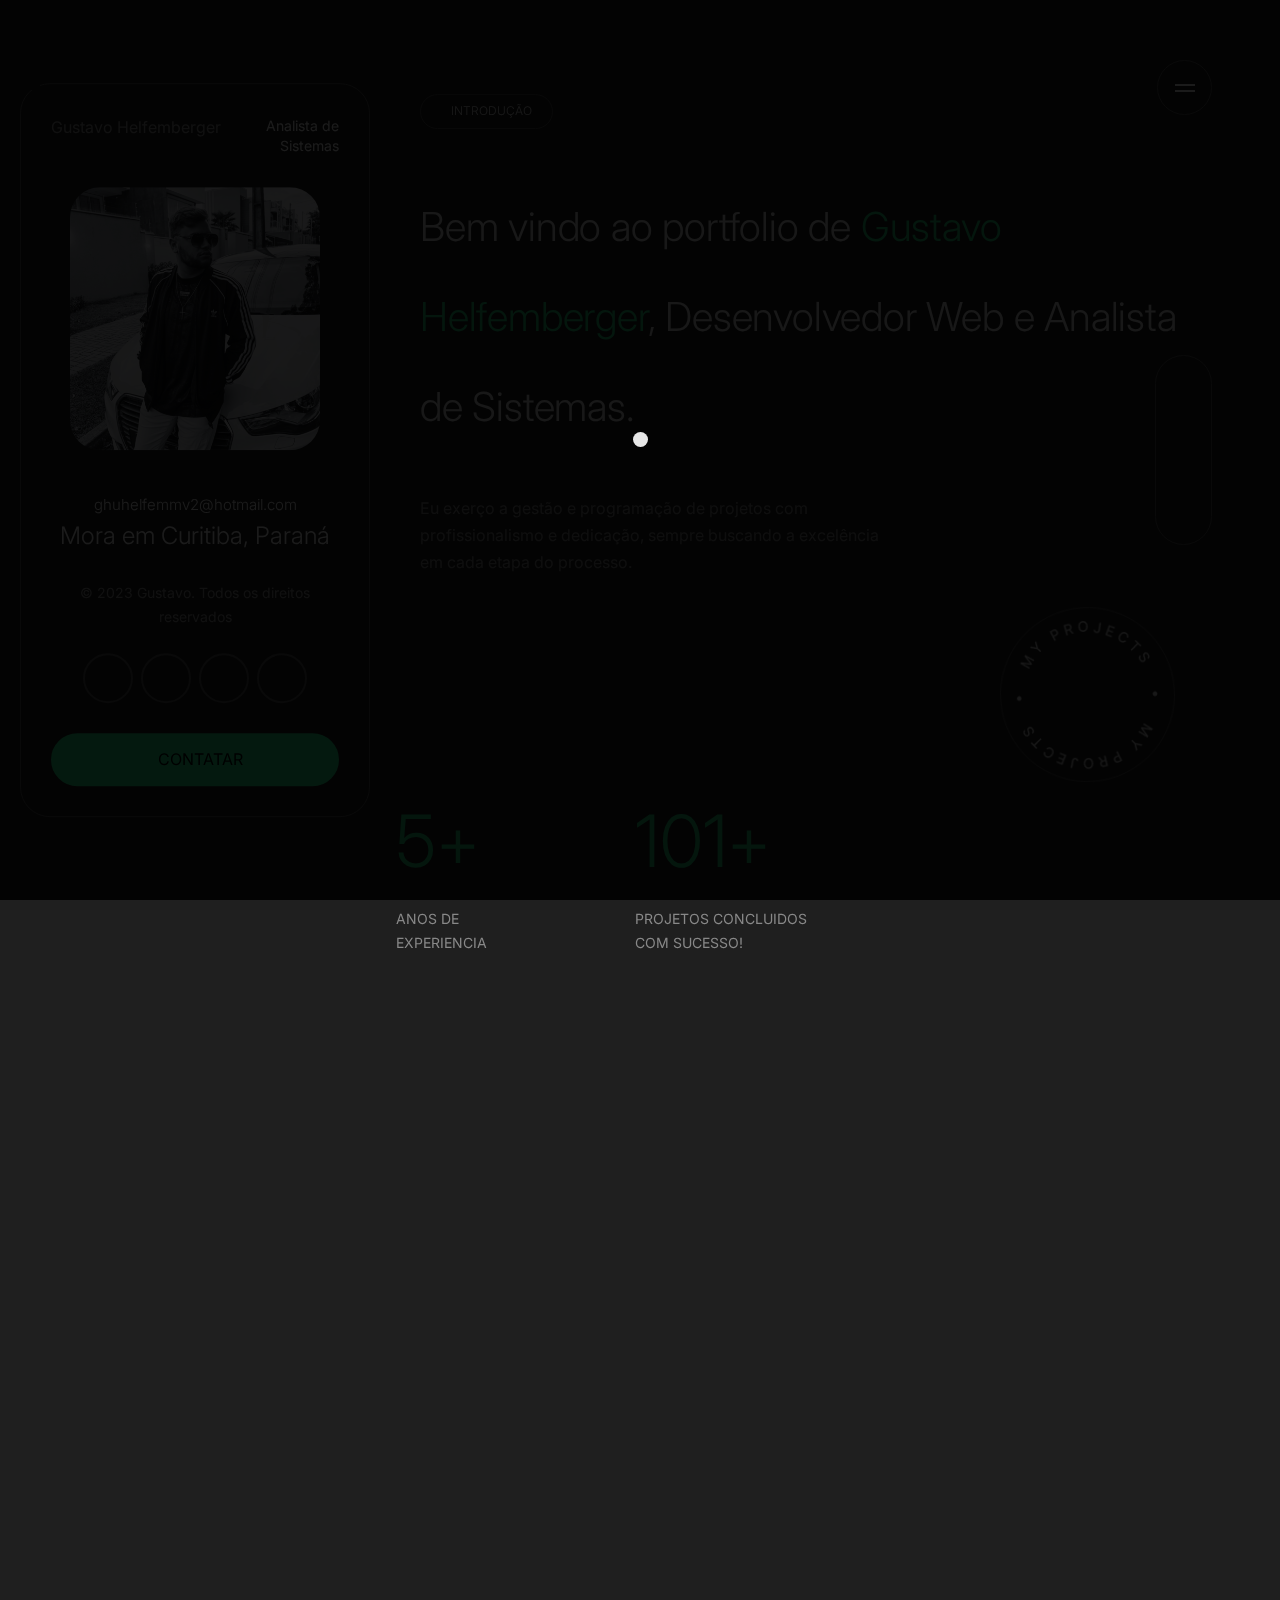
==== index.html @ 20d0f1cf "." ====
<!DOCTYPE html>
<html lang="en">

<!-- Mirrored from wpriverthemes.com/HTML/drake/index.html by HTTrack Website Copier/3.x [XR&CO'2014], Sun, 23 Apr 2023 19:49:17 GMT -->
<head>
    <meta charset="UTF-8">
    <meta http-equiv="X-UA-Compatible" content="IE=edge">
    <meta name="viewport" content="width=device-width, initial-scale=1.0">
    <title>Gustavo Helfemberger - Portfolio</title>
    <link rel="icon" type="image/x-icon" href="assets/images/favi.png">



    <!-- Font -->
    <link rel="preconnect" href="https://fonts.googleapis.com/">
    <link rel="preconnect" href="https://fonts.gstatic.com/" crossorigin>
    <link href="https://fonts.googleapis.com/css2?family=Inter:wght@100;200;300;400;500;600;700;800;900&amp;display=swap" rel="stylesheet">

    <!-- Stylesheet -->
    <link rel="stylesheet" href="https://maxst.icons8.com/vue-static/landings/line-awesome/line-awesome/1.3.0/css/line-awesome.min.css">
    <link href="assets/css/bootstrap.min.css" rel="stylesheet">
    <link rel="stylesheet" href="assets/css/owl.carousel.min.css">
    <link rel="stylesheet" href="assets/css/owl.theme.default.min.css">
    <link rel="stylesheet" href="assets/css/animate.min.css">
    <link rel="stylesheet" href="assets/css/smooth-scrollbar.css">
    <link rel="stylesheet" href="assets/css/lightbox.min.css">

    <link rel="stylesheet" href="assets/css/style.css">
    <link rel="stylesheet" href="assets/css/responsive.css">

</head>
<body>
    

    <div class="page-loader">
        <div class="bounceball"></div>
    </div>

    <span class="icon-menu">
        <span class="bar"></span>
        <span class="bar"></span>
    </span>

    <div class="global-color">
        <span class="setting-toggle">
            <i class="las la-cog"></i>
        </span>
        <div class="inner">
            <div class="overlay"></div>
            <div class="global-color-option">
                <span class="close-settings">
                    <i class="las la-times"></i>
                </span>
                <h2>Configuração</h2>
                <div class="global-color-option-inner">
                    <p>Cores</p>
                    <div class="color-boxed">
                        <a href="#" class="clr-active" onclick="color1();"></a>
                        <a href="#" onclick="color2();"></a>
                        <a href="#" onclick="color3();"></a>
                        <a href="#" onclick="color4();"></a>
                        <a href="#" onclick="color5();"></a>
                        <a href="#" onclick="color6();"></a>
                        <a href="#" onclick="color7();"></a>
                        <a href="#" onclick="color8();"></a>
                    </div>

                    <p>Background</p>
                    <ul class="themes">
                        <li><a href="index.html">Original</a></li>
                        <li><a href="home1.html">linhas Conectadas</a></li>
                        <li><a href="home2.html">Cinza Solido</a></li>
                        <li><a href="home3.html">Ondas do Mar</a></li>
                        <li><a href="home4.html">Ondulações liquida</a></li>
                        <li><a href="home6.html">Cor Solida</a></li>
                        <li><a href="home5.html">Linhas Simples</a></li>
                    </ul>
                </div>
            </div>
        </div>
    </div>

    <div class="responsive-sidebar-menu">
        <div class="overlay"></div>
        <div class="sidebar-menu-inner">
            <div class="menu-wrap">
                <p>Menu</p>
                <ul class="menu scroll-nav-responsive d-flex">
                    <li>
                        <a class="scroll-to" href="#home">
                            <i class="las la-home"></i> <span>Home</span>
                        </a>
                    </li>
                    <li>
                        <a class="scroll-to" href="#about">
                            <i class="lar la-user"></i> <span>Sobre</span>
                        </a>
                    </li>
                    <li>
                        <a class="scroll-to" href="#resume">
                            <i class="las la-briefcase"></i> <span>Resumo</span>
                        </a>
                    </li>
                    <li>
                        <a class="scroll-to" href="#services">
                            <i class="las la-stream"></i> <span>Serviços</span>
                        </a>
                    </li>
                    <li>
                        <a class="scroll-to" href="#skills">
                            <i class="las la-shapes"></i> <span>Habilidades</span>
                        </a>
                    </li>
                    <li>
                        <a class="scroll-to" href="#portfolio">
                            <i class="las la-grip-vertical"></i> <span>Portfolios</span>
                        </a>
                    </li>
                    <li>
                        <a class="scroll-to" href="#testimonial">
                            <i class="lar la-comment"></i> <span>Avaliações</span>
                        </a>
                    </li>
                    <li>
                        <a class="scroll-to" href="#contact">
                            <i class="las la-envelope"></i> <span>Contato</span>
                        </a>
                    </li>
                </ul>
            </div>


            <div class="sidebar-social">
                <p>Social</p>
                <ul class="social-links d-flex align-items-center">
                    <li>
                        <a href="#"><i class="lab la-twitter"></i></a>
                    </li>
                    <li>
                        <a href="#"><i class="lab la-dribbble"></i></a>
                    </li>
                    <li>
                        <a href="#"><i class="lab la-instagram"></i></a>
                    </li>
                </ul>
            </div>
        </div>
    </div>

    <ul class="menu scroll-nav d-flex">
        <li>
            <a class="scroll-to" href="#home">
                <span>Home</span> <i class="las la-home"></i>
            </a>
        </li>
        <li>
            <a class="scroll-to" href="#about">
                <span>About</span> <i class="lar la-user"></i>
            </a>
        </li>
        <li>
            <a class="scroll-to" href="#resume">
                <span>Resume</span> <i class="las la-briefcase"></i>
            </a>
        </li>
        <li>
            <a class="scroll-to" href="#services">
                <span>Services</span> <i class="las la-stream"></i>
            </a>
        </li>
        <li>
            <a class="scroll-to" href="#skills">
                <span>Skills</span> <i class="las la-shapes"></i>
            </a>
        </li>
        <li>
            <a class="scroll-to" href="#portfolio">
                <span>Portfolios</span> <i class="las la-grip-vertical"></i>
            </a>
        </li>
        <li>
            <a class="scroll-to" href="#testimonial">
                <span>Testimonial</span> <i class="lar la-comment"></i>
            </a>
        </li>
        <li>
            <a class="scroll-to" href="#contact">
                <span>Contact</span> <i class="las la-envelope"></i>
            </a>
        </li>
    </ul>

    <div class="left-sidebar">
        <div class="sidebar-header d-flex align-items-center justify-content-between">
            <p>Gustavo Helfemberger</p>
            <span class="designation">Analista de Sistemas</span>
        </div>
        <img class="me" src="assets/images/me.jpg" alt="Me">
        <h2 id="email1" class="email">ghuhelfemmv2@hotmail.com</h2>
        <h2 class="address">Mora em Curitiba, Paraná</h2>
        <p class="copyright">&copy; 2023 Gustavo. Todos os direitos reservados</p>
        <ul class="social-profile d-flex align-items-center flex-wrap justify-content-center">
            <li>
                <a href="#"><i class="lab la-twitter"></i></a>
            </li>
            <li>
                <a href="#"><i class="lab la-dribbble"></i></a>
            </li>
            <li>
                <a href="#"><i class="lab la-instagram"></i></a>
            </li>
            <li>
                <a href="#"><i class="lab la-github"></i></a>
            </li>
        </ul>
        <a href="#" class="theme-btn">
            <i class="las la-envelope"></i> Contatar
        </a>
    </div>

    <main class="drake-main">
        <div id="smooth-wrapper">
            <div id="smooth-content">

                <div class="left-sidebar">
                    <div class="sidebar-header d-flex align-items-center justify-content-between">

                        <span class="designation">Analista de Sistemas </span>
                    </div>
                    <img class="me" src="assets/images/me.jpg" alt="Me">
                    <h2 class="email">ghuhelfemmv2@hotmail.com</h2>
                    <h2 class="address"> De Curitiba, Parana</h2>
                    <p class="copyright">&copy; 2023 Gustavo. Todos os direitos reservados</p>
                    <ul class="social-profile d-flex align-items-center flex-wrap justify-content-center">
                        <li>
                            <a href="#"><i class="lab la-twitter"></i></a>
                        </li>
                        <li>
                            <a href="#"><i class="lab la-dribbble"></i></a>
                        </li>
                        <li>
                            <a href="#"><i class="lab la-instagram"></i></a>
                        </li>
                        <li>
                            <a href="#"><i class="lab la-github"></i></a>
                        </li>
                    </ul>
                    <a href="#" class="theme-btn">
                        <i class="las la-envelope"></i> Entrar em Contato!
                    </a>
                </div>

                <section class="hero-section page-section scroll-to-page" id="home">

                    <div class="custom-container">
                        <div class="hero-content content-width">
                            <div class="section-header">
                                <h4 class="subtitle scroll-animation" data-animation="fade_from_bottom">
                                    <i class="las la-home"></i> Introdução
                                </h4>
                                <h1 id="title1" class="scroll-animation" data-animation="fade_from_bottom">Bem vindo ao portfolio de <span>Gustavo Helfemberger</span>, Desenvolvedor Web e Analista de Sistemas.</h1>
                            </div>
                            <p class="scroll-animation" data-animation="fade_from_bottom">Eu exerço a gestão e programação de projetos com profissionalismo e dedicação, sempre buscando a excelência em cada etapa do processo.</p>
                            <a href="#portfolio" 
                                class="go-to-project-btn scroll-to scroll-animation" 
                                data-animation="rotate_up">
                                <img src="assets/images/round-text.png" alt="Rounded Text">
                                <i class="las la-arrow-down"></i>
                            </a>
        
                            <div class="facts d-flex">
                                <div class="left scroll-animation" data-animation="fade_from_left">
                                    <h1>5+</h1>
                                    <p>Anos de <br>Experiencia</p>
                                </div>
                                <div class="right scroll-animation" data-animation="fade_from_right">
                                    <h1>101+</h1>
                                    <p>Projetos concluidos <br>com sucesso!</p>
                                </div>
                            </div>
                        </div>
                    </div>
                </section>
        
                <section class="about-area page-section scroll-to-page" id="about">
                    <div class="custom-container">
                        <div class="about-content content-width">
                            <div class="section-header">
                                <h4 class="subtitle scroll-animation" data-animation="fade_from_bottom">
                                    <i class="lar la-user"></i> Sobre
                                </h4>
                                <h1 class="scroll-animation" data-animation="fade_from_bottom">Transformando ideias em<br>
                                     <span>Soluções Digitais</span></h1>
                            </div>
                            <p class="scroll-animation" data-animation="fade_from_bottom">Comecei minha carreira em 2018 como suporte ao cliente na área de software, onde fui promovido a gerente de suporte e tester de qualidade de sistemas, liderando equipes e garantindo um desempenho excepcional no atendimento ao cliente. Sou apaixonado por desenvolver projetos e possuo amplo conhecimento em HTML, CSS, JavaScript e Git, além de conhecimento em MySQL e PHP. Em 2021, mudei para a área de analista de sistemas, gerenciando projetos e equipes de testes de plataformas web, assegurando a excelência em todas as metas. Minha ampla experiência e habilidades me permitem enfrentar qualquer desafio com confiança e eficiência.</p>
                        </div>
                    </div>
                </section>
        
        
                <section class="resume-area page-section scroll-to-page" id="resume">
                    <div class="custom-container">
                        <div class="resume-content content-width">
                            <div class="section-header">
                                <h4 class="subtitle scroll-animation" data-animation="fade_from_bottom">
                                    <i class="las la-briefcase"></i> Resumo
                                </h4>
                                <h1 class="scroll-animation" data-animation="fade_from_bottom"><span>Experiencia</span></h1>
                            </div>
        
                            <div class="resume-timeline">
                                <div class="item scroll-animation" data-animation="fade_from_right">
                                    <span class="date">2022 - 2023 </span>
                                    <h2>Analista de Sistemas</h2>
                                    <p>Intergalaxy S.A</p>
                                </div>
                                <div class="item scroll-animation" data-animation="fade_from_right">
                                    <span class="date">2020 - 2021</span>
                                    <h2>Gerente de Suporte</h2>
                                    <p>Intergalaxy S.A</p>
                                    <h2>Gerente de T.i</h2>
                                    <p>Intergalaxy S.A</p>
                                </div>
                                <div class="item scroll-animation" data-animation="fade_from_right">
                                    <span class="date">2018 - 2020</span>
                                    <h2>Suporte ao Cliente</h2>
                                    <p>Intergalaxy S.A</p>
                                </div>
                            </div>
        
                        </div>
                    </div>
                </section>
        
        
                <section class="services-area page-section scroll-to-page" id="services">
                    <div class="custom-container">
                        <div class="services-content content-width">
                            <div class="section-header">
                                <h4 class="subtitle scroll-animation" data-animation="fade_from_bottom">
                                    <i class="las la-stream"></i> Especializações
                                </h4>
                                <h1 class="scroll-animation" data-animation="fade_from_bottom">Minhas <span>Especializações</span></h1>
                            </div>
        
                            <div class="services-items">
                                <div class="service-item scroll-animation" data-animation="fade_from_bottom">
                                    <i class="las la-bezier-curve"></i>
                                    <h2>Web developer</h2>
                                    <p>Criação de Sites empresariais personalizados. </p>
                                </div>
                                <div class="service-item scroll-animation" data-animation="fade_from_bottom">
                                    <i class="las la-code"></i>
                                    <h2>Gerente de T.I</h2>
                                    <p>Como gerente de TI, liderava equipes para garantir o funcionamento eficaz dos sistemas e tecnologias, além de tomar decisões estratégicas para atender às necessidades da empresa.</p>

                                </div>
                                <div class="service-item scroll-animation" data-animation="fade_from_bottom">
                                    <i class="las la-bezier-curve"></i>
                                    <h2>Analista de Sistemas</h2>
                                    <p>Como analista de sistemas, sou responsável por analisar e resolver problemas relacionados aos sistemas de informação, identificar requisitos de negócios, modelar processos e especificar requisitos de software.</p>

                                </div>
                            </div>
        
                        </div>
                    </div>
                </section>
        
        
                <section class="skills-area page-section scroll-to-page" id="skills">
                    <div class="custom-container">
                        <div class="skills-content content-width">
                            <div class="section-header">
                                <h4 class="subtitle scroll-animation" data-animation="fade_from_bottom">
                                    <i class="las la-shapes"></i> Minhas Habilidades.
                                </h4>
                                <h1 class="scroll-animation" data-animation="fade_from_bottom">Meus <span>Conhecimentos</span></h1>
                            </div>
        
                            <div class="row skills text-center">
                                <div class="col-md-3 scroll-animation" data-animation="fade_from_left">
                                    <div class="skill">
                                        <div class="skill-inner">
                                            <img src="assets/images/html.png" alt="HTML">
                                            <h1 class="percent">90%</h1>
                                        </div>
                                        <p class="name">HTML</p>
                                    </div>
                                </div>
                                <div class="col-md-3 scroll-animation" data-animation="fade_from_bottom">
                                    <div class="skill">
                                        <div class="skill-inner">
                                            <img src="assets/images/css.png" alt="CSS">
                                            <h1 class="percent">92%</h1>
                                        </div>
                                        <p class="name">CSS</p>
                                    </div>
                                </div>
                                <div class="col-md-3 scroll-animation" data-animation="fade_from_top">
                                    <div class="skill">
                                        <div class="skill-inner">
                                            <img src="assets/images/js.png" alt="JS">
                                            <h1 class="percent">80%</h1>
                                        </div>
                                        <p class="name">JS</p>
                                    </div>
                                </div>
                                <div class="col-md-3 scroll-animation" data-animation="fade_from_right">
                                    <div class="skill">
                                        <div class="skill-inner">
                                            <img src="assets/images/git.png" alt="GIT">
                                            <h1 class="percent">98%</h1>
                                        </div>
                                        <p class="name">GIT</p>
                                    </div>
                                </div>
                                <div class="col-md-3 scroll-animation" data-animation="fade_from_left">
                                    <div class="skill">
                                        <div class="skill-inner">
                                            <img src="assets/images/wordpress.png" alt="WordPress">
                                            <h1 class="percent">86%</h1>
                                        </div>
                                        <p class="name">WordPress</p>
                                    </div>
                                </div>
                                <div class="col-md-3 scroll-animation" data-animation="fade_from_bottom">
                                    <div class="skill">
                                        <div class="skill-inner">
                                            <img src="assets/images/laravel.png" alt="Laravel/PHP">
                                            <h1 class="percent">70%</h1>
                                        </div>
                                        <p class="name">Laravel/PHP</p>
                                    </div>
                                </div>
                            </div>
        
                        </div>
                    </div>
                </section>
        
        
                <section class="portfolio-area page-section scroll-to-page" id="portfolio">
                    <div class="custom-container">
                        <div class="portfolio-content content-width">
                            <div class="section-header">
                                <h4 class="subtitle scroll-animation" data-animation="fade_from_bottom">
                                    <i class="las la-grip-vertical"></i> portfolio
                                </h4>
                                <h1 class="scroll-animation" data-animation="fade_from_bottom">Projetos em <span>Destaques</span></h1>
                            </div>
        
                            <div class="row portfolio-items">
                                <div class="col-md-12 scroll-animation" data-animation="fade_from_bottom">
                                    <div class="portfolio-item portfolio-full">
                                        <div class="portfolio-item-inner">
                                            <a href="assets/images/portfolio1.jpg" data-lightbox="example-1">
                                                <img src="assets/images/portfolio1.jpg" alt="Portfolio">
                                            </a>
        
                                            <ul class="portfolio-categories">
                                                <li>
                                                    <a href="#">Figma</a>
                                                </li>
                                                <li>
                                                    <a href="#">Framer</a>
                                                </li>
                                                <li>
                                                    <a href="#">WordPress</a>
                                                </li>
                                            </ul>
                                        </div>
                                        <h2><a href="#">Bureau - Architecture Studio Website</a></h2>
                                    </div>
                                </div>
        
                                <div class="col-md-6 scroll-animation" data-animation="fade_from_left">
                                    <div class="portfolio-item portfolio-half">
                                        <div class="portfolio-item-inner">
                                            <a href="assets/images/portfolio2.jpg" data-lightbox="example-1">
                                                <img src="assets/images/portfolio2.jpg" alt="Portfolio">
                                            </a>

                                            <img src="assets/images/portfolio2.jpg" alt="Portfolio">
        
                                            <ul class="portfolio-categories">
                                                <li>
                                                    <a href="#">WordPress</a>
                                                </li>
                                                <li>
                                                    <a href="#">Larevel/PHP</a>
                                                </li>
                                            </ul>
                                        </div>
                                        <h2><a href="#">Moonex WordPress Theme</a></h2>
                                    </div>
                                </div>
        
                                <div class="col-md-6 scroll-animation" data-animation="fade_from_right">
                                    <div class="portfolio-item portfolio-half">
                                        <div class="portfolio-item-inner">
                                            <a href="assets/images/portfolio3.jpg" data-lightbox="example-1">
                                                <img src="assets/images/portfolio3.jpg" alt="Portfolio">
                                            </a>
        
                                            <ul class="portfolio-categories">
                                                <li>
                                                    <a href="#">Figma</a>
                                                </li>
                                                <li>
                                                    <a href="#">Webflow</a>
                                                </li>
                                            </ul>
                                        </div>
                                        <h2><a href="#">Taskly Dashboard</a></h2>
                                    </div>
                                </div>
        
                                <div class="col-md-12 scroll-animation" data-animation="fade_from_bottom">
                                    <div class="portfolio-item portfolio-half">
                                        <div class="portfolio-item-inner">
                                            <a href="assets/images/portfolio4.jpg" data-lightbox="example-1">
                                                <img src="assets/images/portfolio4.jpg" alt="portfolio">
                                            </a>
        
                                            <ul class="portfolio-categories">
                                                <li>
                                                    <a href="#">Figma</a>
                                                </li>
                                                <li>
                                                    <a href="#">React</a>
                                                </li>
                                            </ul>
                                        </div>
                                        <h2><a href="#">Hinterland - Real Estate Site Redesign</a></h2>
                                    </div>
                                </div>
        
                                <div class="col-md-12 scroll-animation" data-animation="fade_from_bottom">
                                    <div class="portfolio-item portfolio-half">
                                        <div class="portfolio-item-inner">
                                            <a href="assets/images/portfolio5.jpg" data-lightbox="example-1">
                                                <img src="assets/images/portfolio5.jpg" alt="portfolio">
                                            </a>
        
                                            <ul class="portfolio-categories">
                                                <li>
                                                    <a href="#">Framer</a>
                                                </li>
                                            </ul>
                                        </div>
                                        <h2><a href="#">Lewis Portfolio Framer Template</a></h2>
                                    </div>
                                </div>
                            </div>
        
                        </div>
                    </div>
                </section>
        
        
                <section class="testimonial-area page-section scroll-to-page" id="testimonial">
                    <div class="custom-container">
                        <div class="testimonial-content content-width">
                            <div class="section-header">
                                <h4 class="subtitle scroll-animation" data-animation="fade_from_bottom">
                                    <i class="lar la-comment"></i> Avaliações
                                </h4>
                                <h1 class="scroll-animation" data-animation="fade_from_bottom">Comentario dos nossos <span>Clientes</span></h1>
                            </div>
        
                            <div class="testimonial-slider-wrap scroll-animation" data-animation="fade_from_bottom">
                                <div class="owl-carousel testimonial-slider owl-theme">
                                    <div class="testimonial-item">
                                        <div class="testimonial-item-inner">
                                            <div class="author d-flex align-items-center">
                                                <img src="assets/images/testimonial-1.jpg" alt="portfolio">
                                                <div class="right">
                                                    <h3>Madepack</h3>
                                                    <p class="designation">CEO of <span>IBM Global</span></p>
                                                </div>
                                            </div>
                                            <p>Lorem ipsum dolor sit amet consectetur adipisicing elit. Placeat quae obcaecati unde iure aliquam provident rem adipisci odio sequi aspernatur nobis possimus quos numquam, dicta laborum assumenda dolorem, cumque earum?</p>
        
                                            <a href="#" class="project-btn">Project</a>
                                        </div>
                                    </div>
                                    <div class="testimonial-item">
                                        <div class="testimonial-item-inner">
                                            <div class="author d-flex align-items-center">
                                                <img src="assets/images/testimonial-2.jpg" alt="portfolio">
                                                <div class="right">
                                                    <h3>Madepack</h3>
                                                    <p class="designation">Product Management of <span>Invision App Inc</span></p>
                                                </div>
                                            </div>
                                            <p>Lorem, ipsum dolor sit amet consectetur adipisicing elit. Odio animi fugit tempora dignissimos iusto est natus eligendi possimus saepe laudantium illo ratione quae, tenetur, exercitationem at, ea accusamus aliquid deserunt.</p>
        
                                            <a href="#" class="project-btn">Project</a>
                                        </div>
                                    </div>
                                    <div class="testimonial-item">
                                        <div class="testimonial-item-inner">
                                            <div class="author d-flex align-items-center">
                                                <img src="assets/images/testimonial-3.jpg" alt="portfolio">
                                                <div class="right">
                                                    <h3>madepack</h3>
                                                    <p class="designation">Director of <span>Envato LLC</span></p>
                                                </div>
                                            </div>
                                            <p>Lorem, ipsum dolor sit amet consectetur adipisicing elit. Minus doloremque architecto unde labore obcaecati laudantium maxime accusantium quibusdam ipsum corrupti quis necessitatibus eaque ratione perferendis odit, voluptas a suscipit incidunt.</p>
        
                                            <a href="#" class="project-btn">Project</a>
                                        </div>
                                    </div>
                                </div>
                                <div class="testimonial-footer-nav">
                                    <div class="testimonial-nav d-flex align-items-center">
                                        <button class="prev"><i class="las la-angle-left"></i></button>
                                        <div id="testimonial-slide-count"></div>
                                        <button class="next"><i class="las la-angle-right"></i></button>
                                    </div>
                                </div>
                            </div>
        
                            <div class="clients-logos">
                                <h4 class="scroll-animation" data-animation="fade_from_bottom">work with 60+ brands worldwide</h4>
                                <div class="row align-items-center">
                                    <div class="col-md-3 scroll-animation" data-animation="fade_from_left">
                                        <img src="assets/images/client-1.png" alt="client">
                                    </div>
                                    <div class="col-md-3 scroll-animation" data-animation="fade_from_bottom">
                                        <img src="assets/images/client-2.png" alt="client">
                                    </div>
                                    <div class="col-md-3 scroll-animation" data-animation="fade_from_top">
                                        <img src="assets/images/client-3.png" alt="client">
                                    </div>
                                    <div class="col-md-3 scroll-animation" data-animation="fade_from_right">
                                        <img src="assets/images/client-4.png" alt="client">
                                    </div>
                                    <div class="col-md-3 scroll-animation" data-animation="fade_from_left">
                                        <img src="assets/images/client-5.png" alt="client">
                                    </div>
                                    <div class="col-md-3 scroll-animation" data-animation="fade_from_bottom">
                                        <img src="assets/images/client-6.png" alt="client">
                                    </div>
                                    <div class="col-md-3 scroll-animation" data-animation="fade_from_top">
                                        <img src="assets/images/client-7.png" alt="client">
                                    </div>
                                    <div class="col-md-3 scroll-animation" data-animation="fade_from_right">
                                        <img src="assets/images/client-8.png" alt="client">
                                    </div>
                                </div>
                            </div>
        
                        </div>
                    </div>
                </section>
        
        
                <section class="pricing-area page-section scroll-to-page" id="pricing">
                    <div class="custom-container">
                        <div class="pricing-content content-width">
                            <div class="section-header">
                                <h4 class="subtitle scroll-animation" data-animation="fade_from_bottom">
                                    <i class="las la-dollar-sign"></i> Preço
                                </h4>
                                <h1 class="scroll-animation" data-animation="fade_from_bottom">Meu <span>Preço</span></h1>
                            </div>
        
                            <div class="pricing-table-items">
                                <div class="row">
                                    <div class="col-md-6 scroll-animation" data-animation="fade_from_left">
                                        <div class="pricing-table">
                                            <div class="pricing-table-header">
                                                <div class="top d-flex justify-content-between align-items-start">
                                                    <h4>basic</h4>
                                                    <p class="text-right">Para pequenos projetos!<br>
                                                       </p>
                                                </div>
                                                <h1>R$50<span>/ Horas</span></h1>
                                            </div>
                                            <ul class="feature-lists">
                                                <li>Precisamos do seu wireframe.</li>
                                                <li>Trabalho remoto/online.</li>
                                                <li>Trabalho nos dias úteis, sem fim de semana.</li>
                                                <li>Adicional de R$20 por hora em alterações solicitada.</li>
                                                <li>Suporte por 6 meses.</li>
                                            </ul>
                                            <a href="#" class="theme-btn">pick this package</a>
                                        </div>
                                    </div>
                                    <div class="col-md-6 scroll-animation" data-animation="fade_from_right">
                                        <div class="pricing-table">
                                            <div class="pricing-table-header">
                                                <div class="top d-flex justify-content-between align-items-start">
                                                    <h4>premium</h4>
                                                    <p class="text-right">Para projetos grandes!<br></p>
                                                </div>
                                                <h1>R$80 <span>/ Horas</span></h1>
                                            </div>
                                            <ul class="feature-lists">
                                                <li>Não é necessário wireframe ou qualquer coisa do tipo.</li>
                                                <li>Trabalho remoto/online.</li>
                                                <li>Trabalho nos finais de semana também.</li>
                                                <li>Suporte por 12 meses.</li>
                                                <li>Seu projeto sempre será prioridade.</li>
                                            </ul>
                                            <a href="#" class="theme-btn">pick this package</a>
                                        </div>
                                    </div>
                                </div>
                                <p class="info scroll-animation" data-animation="fade_from_bottom">
                                    Não encontre nenhum pacote compatível com o seu plano!<br>
                                    Quer configurar um novo pacote feito sob medida apenas para você?. <a href="#">Contate Agora!</a>
                                </p>
                            </div>
        
                        </div>
                    </div>
                </section>


                <section class="contact-area page-section scroll-content" id="contact">
                    <div class="custom-container">
                        <div class="contact-content content-width">
                            <div class="section-header">
                                <h4 class="subtitle scroll-animation" data-animation="fade_from_bottom">
                                    <i class="las la-dollar-sign"></i> Contato
                                </h4>
                                <h1 class="scroll-animation" data-animation="fade_from_bottom">Vamos Trabalhar <span>Juntos!</span></h1>
                            </div>
                            <h3 class="scroll-animation" data-animation="fade_from_bottom">ghuhelfemmv2@hotmail.com</h3>
                            <p id="required-msg">* Os campos marcados são de preenchimento obrigatório.</p>

                            <form class="contact-form scroll-animation" data-animation="fade_from_bottom" method="POST" action="https://wpriverthemes.com/HTML/drake/mailer.php">
                                <div class="alert alert-success messenger-box-contact__msg" style="display: none" role="alert">
                                    Sua mensagem foi enviada com sucesso.
                                </div>
                                <div class="row">
                                    <div class="col-md-6">
                                        <div class="input-group">
                                            <label for="full-name">Nome Completo <sup>*</sup></label>
                                            <input type="text" name="full-name" id="full-name" placeholder="Seu nome Completo">
                                        </div>
                                    </div>
                                    <div class="col-md-6">
                                        <div class="input-group">
                                            <label for="email">Email <sup>*</sup></label>
                                            <input type="email" name="email" id="email" placeholder="Seu email">
                                        </div>
                                    </div>
                                    <div class="col-md-6">
                                        <div class="input-group">
                                            <label for="phone-number">Whatsapp <span>(Opcional)</span></label>
                                            <input type="text" name="phone-number" id="phone-number" placeholder="Seu numero de whatsapp">
                                        </div>
                                    </div>
                                    <div class="col-md-6">
                                        <div class="input-group">
                                            <label for="subject">Assunto <sup>*</sup></label>
                                            <select name="subject" id="subject">
                                                <option value="">Selecione o tipo de Assunto</option>
                                                <option value="subject1">Duvidas</option>
                                                <option value="subject2">Desejo contratar você</option>
                                                <option value="subject3">Desejo serviços freelancers</option>

                                            </select>
                                        </div>
                                    </div>
                                    <div class="col-md-12">
                                        <div class="input-group">
                                            <label for="budget">Nome da sua Empresa <span>(opcional)</span></label>
                                            <input type="number" name="budget" id="budget" placeholder="Descreva o nome do seu Projeto">
                                        </div>
                                    </div>
                                    <div class="col-md-12">
                                        <div class="input-group">
                                            <label for="message">Mensagem</label>
                                            <textarea name="message" id="message" placeholder="Escreva uma breve Mensagem"></textarea>
                                        </div>
                                    </div>
                                    <div class="col-md-12">
                                        <div class="input-group upload-attachment">
                                            <div>
                                                <label for="upload-attachment">
                                                    <i class="las la-cloud-upload-alt"></i> Adicionar Arquivo
                                                    <input type="file" name="file" id="upload-attachment">
                                                </label>
                                                
                                            </div>
                                            
                                        </div>
                                    </div>
                                    <div class="col-md-12">
                                        <div class="input-group submit-btn-wrap">
                                            <button class="theme-btn" name="submit" type="submit" id="submit-form">Enviar Mensagem</button>
                                        </div>
                                    </div>
                                </div>
                            </form>

                        </div>
                    </div>
                </section>
            </div>
        </div>
    </main>
    

    <script src="assets/js/jquery.js"></script>
    <script src="assets/js/bootstrap.bundle.min.js"></script>
    <script src="assets/js/owl.carousel.js"></script>
    <script src="assets/js/gsap.min.js"></script>
    <script src="assets/js/ScrollTrigger.min.js"></script>
    <script src="assets/js/ScrollToPlugin.min.js"></script>
    <script src="assets/js/lightbox.min.js"></script>
    
    <script src="assets/js/main.js"></script>
    <script src="assets/js/ajax-form.js"></script>
    <script src="assets/js/color.js"></script>

</body>

<!-- Mirrored from wpriverthemes.com/HTML/drake/index.html by HTTrack Website Copier/3.x [XR&CO'2014], Sun, 23 Apr 2023 19:50:07 GMT -->
</html>
---- assets/css/smooth-scrollbar.css ----
scrollbar,[scrollbar],[data-scrollbar]{display:block;position:relative;overflow:scroll}scrollbar .scroll-content,[scrollbar] .scroll-content,[data-scrollbar] .scroll-content{-webkit-transform:translate3d(0,0,0);transform:translate3d(0,0,0);will-change:transform}scrollbar.scrolling .scroll-content,[scrollbar].scrolling .scroll-content,[data-scrollbar].scrolling .scroll-content{pointer-events:none}scrollbar.scrolling .scroll-content .scroll-content,[scrollbar].scrolling .scroll-content .scroll-content,[data-scrollbar].scrolling .scroll-content .scroll-content{pointer-events:auto}scrollbar .scrollbar-track,[scrollbar] .scrollbar-track,[data-scrollbar] .scrollbar-track{position:absolute;opacity:0;z-index:1;-webkit-transition:opacity .5s 1s ease-out,background .5s ease-out;transition:opacity .5s 1s ease-out,background .5s ease-out;background:0 0}scrollbar .scrollbar-track.show,[scrollbar] .scrollbar-track.show,[data-scrollbar] .scrollbar-track.show,scrollbar .scrollbar-track:hover,[scrollbar] .scrollbar-track:hover,[data-scrollbar] .scrollbar-track:hover{opacity:1;-webkit-transition-delay:0s;transition-delay:0s}scrollbar .scrollbar-track:hover,[scrollbar] .scrollbar-track:hover,[data-scrollbar] .scrollbar-track:hover{background:rgba(222,222,222,.75)}scrollbar .scrollbar-track-x,[scrollbar] .scrollbar-track-x,[data-scrollbar] .scrollbar-track-x{bottom:0;left:0;width:100%;height:8px}scrollbar .scrollbar-track-y,[scrollbar] .scrollbar-track-y,[data-scrollbar] .scrollbar-track-y{top:0;right:0;width:8px;height:100%}scrollbar .scrollbar-thumb,[scrollbar] .scrollbar-thumb,[data-scrollbar] .scrollbar-thumb{position:absolute;top:0;left:0;width:8px;height:8px;background:rgba(0,0,0,.5);border-radius:4px}
---- assets/css/style.css ----
/* 
    -- Table of Content --

    * 01 - Menu
    * 02 - Responsive Sidebar Menu
    * 03 - Global Color
    * 04 - Header
    * 05 - Section Header
    * 06 - Left Sidebar
    * 07 - Hero Section
    * 08 - Home 3
    * 09 - Home 5
    * 10 - About
    * 11 - Resume
    * 12 - Services
    * 13 - Skills
    * 14 - Portfolio
    * 15 - Testimonial
    * 16 - Client
    * 17 - Pricing Table
    * 18 - Contact
    * 19 - Breadcrumb
    * 20 - Blog items
    * 21 - Blog Style 2
    * 22 - Blog Details
    * 23 - Comment
    * 24 - Comment Form
    * 25 - Footer
    * @Keyframe

*/
:root {
    --primary_color: #28e98c;
}
*,*::before,*::after {
    margin: 0;
    padding: 0;
    box-sizing: border-box;
}

body {
    font-family: 'Inter', sans-serif;
    font-size: 16px;
    scroll-behavior: smooth;
    color: #999999;
    background: #1f1f1f;
    line-height: 1.7;
    overflow-x: hidden;
    height: 100vh;
}
.bg-white {
    background: #fff;
}
img {
    max-width: 100%;
}
a {
    text-decoration: none;
}
.text-right {
    text-align: right;
}
ul {
    list-style: none;
    margin: 0;
    padding: 0;
}
.content-width {
    max-width: 770px;
    width: 100%;
    margin-left: auto;
}
.theme-btn {
    background: var(--primary_color);
    color: #000000;
    display: block;
    text-align: center;
    padding: 11px 58px 10px 58px;
    display: inline-flex;
    align-items: center;
    border-radius: 30px;
    justify-content: center;
    text-transform: uppercase;
    border: none;
    transition: .3s;
    cursor: pointer;
    border: 2px solid var(--primary_color);
}
.theme-btn i {
    font-size: 24px;
    margin-right: 10px;
    display: block;
    margin-bottom: 3px;
}
.theme-btn:hover {
    background: none;
    color: var(--primary_color);
}
.custom-container {
    max-width: 1130px;
    padding: 0 15px;
    margin: auto;
}
#title1{
    font-size: 40px;
    
}

#email1{
    font-size: 15px;
}

.subtitle {
    font-size: 12px;
    color: #ffffff;
    text-transform: uppercase;
    font-weight: 300;
    margin: 0;
    border: 1px solid #565656;
    padding: 9px 20px;
    border-radius: 30px;
    margin-bottom: 53px;
    display: inline-flex;
    align-items: center;
}
.subtitle i {
    margin-bottom: 1px;
    font-size: 14px;
    margin-right: 10px;
}

.page-loader {
    position: fixed;
    left: 0;
    top: 0;
    width: 100%;
    height: 100%;
    z-index: 10000;
    background: #000;
    display: flex;
    align-items: center;
    justify-content: center;
}
.page-loader .bounceball {
    position: relative;
    display: inline-block;
    height: 37px;
    width: 15px;
}
.page-loader .bounceball:before {
    position: absolute;
    content: '';
    display: block;
    top: 0;
    width: 15px;
    height: 15px;
    border-radius: 50%;
    background-color: #fff;
    transform-origin: 50%;
    animation: bounceLoader 500ms alternate infinite ease;
}


/* Icon Menu */
.icon-menu {
    position: absolute;
    right: 68px;
    top: 60px;
    width: 55px;
    height: 55px;
    border-radius: 50%;
    display: flex;
    flex-direction: column;
    border: 1px solid #575757;
    align-items: center;
    justify-content: center;
    gap: 4px;
    cursor: pointer;
    transition: .3s;
    background: #1f1f1f;
    z-index: 99;
}
.icon-menu span {
    width: 20px;
    display: block;
    height: 2px;
    background: #fff;
    transition: .3s;
}
.icon-menu:hover {
    border-color: var(--primary_color);
}
.icon-menu:hover span {
    background: var(--primary_color);
}


#scroll-section {
    /* overflow-x: hidden !important;
    overflow-y: auto !important; */
    /* width: 100%; */
    /* height: 100%; */
    /* height: 100vh; */
}
.scroll-content {
    /* transform: translate(0) !important; */
}
main.drake-main {
    /* inset: 0px;
    width: 100%;
    height: 100vh;
    position: fixed; */
    /* overflow: hidden; */
}
.page-section {
    overflow: hidden;
}


/* 01 - Menu */
.menu {
    flex-direction: column;
    border: 1px solid #575757;
    border-radius: 30px;
    position: fixed;
    right: 68px;
    top: 322px;
    /* width: 55px; */
    text-align: center;
    gap: 20px;
    padding: 24px 0;
    background: #1f1f1f;
    z-index: 20;
}
.menu li .scroll-to,
.menu li a {
    display: block;
    position: relative;
    /* padding: 10px 10px; */
    width: 55px;
    transition: .3s;
    color: #999999;
    cursor: pointer;
}
.menu li a.active,
.menu li a:hover,
.menu li .scroll-to.active,
.menu li .scroll-to:hover {
    color: var(--primary_color);
}
.menu li .scroll-to:hover span,
.menu li a:hover span {
    opacity: 1;
    visibility: visible;
}
.menu li .scroll-to i,
.menu li a i {
    font-size: 20px;
    display: block;
}
.menu li .scroll-to span,
.menu li a span {
    position: absolute;
    transition: .3s;
    font-size: 12px;
    background: #404042;
    right: 100%;
    color: #fff;
    display: block;
    padding: 3px 8px;
    border-radius: 5px;
    visibility: hidden;
    opacity: 0;
}
.menu li .scroll-to span::before,
.menu li a span::before {
    content: '';
    width: 10px;
    height: 10px;
    background: #404042;
    position: absolute;
    right: -3px;
    top: 50%;
    transform: rotate(54deg) skew(-8deg, -39deg);
    margin-top: -5px;
    z-index: -1;
}

/* 02 - Responsive Sidebar Menu */
.responsive-sidebar-menu {
    position: fixed;
    left: 0;
    top: 0;
    width: 100%;
    height: 100%;
    z-index: 99;
    opacity: 0;
    visibility: hidden;
    transition: .2s;
}
.responsive-sidebar-menu.active {
    opacity: 1;
    visibility: visible;
}
.global-color .inner .overlay,
.responsive-sidebar-menu .overlay {
    position: absolute;
    left: 0;
    top: 0;
    width: 100%;
    height: 100%;
    z-index: -1;
    background: #565656;
    opacity: 0.5;
}
.responsive-sidebar-menu .sidebar-menu-inner {
    max-width: 345px;
    width: 100%;
    margin-left: auto;
    background: #191919;
    height: 100%;
    overflow-x: hidden;
    padding-top: 50px;
    margin-right: -250px;
    transition: .3s;
}
.responsive-sidebar-menu.active .sidebar-menu-inner {
    margin-right: 0;
}
.responsive-sidebar-menu .sidebar-menu-inner .menu-wrap {
    width: 46%;
    margin: auto;
}
.responsive-sidebar-menu .sidebar-menu-inner .menu-wrap p {
    font-size: 18px;
}
.responsive-sidebar-menu .sidebar-menu-inner .menu-wrap .menu {
    position: relative;
    right: auto;
    left: 0;
    top: 0;
    transform: translateY(0);
    background: none;
    border-radius: 0;
    border: none;
    margin-bottom: 30px;
}
.responsive-sidebar-menu .sidebar-menu-inner .menu-wrap .menu li a {
    display: flex;
    align-items: center;
    gap: 10px;
}
.responsive-sidebar-menu .sidebar-menu-inner .menu-wrap .menu li a:hover span {
    color: #fff;
}
.responsive-sidebar-menu .sidebar-menu-inner .menu-wrap .menu li a i {
    margin-bottom: 2px;
}
.responsive-sidebar-menu .sidebar-menu-inner .menu-wrap .menu li a span {
    position: relative;
    right: 0;
    opacity: 1;
    visibility: visible;
    color: #999999;
    background: none;
    margin: 0;
    padding: 0;
    border-radius: 0;
}
.responsive-sidebar-menu .sidebar-menu-inner .menu-wrap .menu li a span::before {
    display: none
}
.responsive-sidebar-menu .sidebar-menu-inner .menu-wrap .menu li a.active span {
    color: #fff;
}
.responsive-sidebar-menu .sidebar-menu-inner .global-color-option,
.responsive-sidebar-menu .sidebar-menu-inner .sidebar-social {
    width: 46%;
    margin: auto;
}
.responsive-sidebar-menu .sidebar-menu-inner .sidebar-social ul {
    gap: 15px;
}
.responsive-sidebar-menu .sidebar-menu-inner .sidebar-social ul li a {
    color: #999999;
    transition: .3s;
    font-size: 16px;
}
.responsive-sidebar-menu .sidebar-menu-inner .sidebar-social ul li a:hover {
    color: var(--primary_color);
}

/* 03 - Global Color */
.global-color {
    position: fixed;
    left: 0;
    top: 50px;
    z-index: 100;
}
.global-color .inner {
    position: fixed;
    left: 0;
    top: 0;
    width: 100%;
    height: 100%;
    z-index: 99;
    opacity: 0;
    visibility: hidden;
    transition: .2s;
}
.global-color.active .inner {
    opacity: 1;
    visibility: visible;
}
.global-color .setting-toggle {
    width: 40px;
    height: 40px;
    display: flex;
    align-items: center;
    justify-content: center;
    font-size: 20px;
    cursor: pointer;
    background: #1f1f1f;
}
.global-color .inner .global-color-option .close-settings {
    position: absolute;
    right: 20px;
    top: 20px;
    color: #fff;
    font-size: 20px;
}
.global-color .inner .global-color-option .global-color-option-inner p {
    text-transform: uppercase;
    font-size: 13px;
    color: #fff;
    line-height: 1.2;
    margin-bottom: 25px;
}
.global-color .inner .global-color-option .global-color-option-inner .themes {
    display: flex;
    flex-wrap: wrap;
    padding-top: 30px;
}
.global-color .inner .global-color-option .global-color-option-inner .themes li {
    margin-right: 80px;
    margin-bottom: 55px;
}
.global-color .inner .global-color-option .global-color-option-inner .themes li a {
    font-size: 14px;
    color: #fff;
    font-weight: 500;
    display: block;
    line-height: 1.2;
    position: relative;
}
.global-color .inner .global-color-option .global-color-option-inner .themes li a::before {
    content: '';
    width: 100%;
    height: 1px;
    background: #fff;
    position: absolute;
    left: 0;
    top: 50%;
    opacity: 0;
    transition: .3s;
}
.global-color .inner .global-color-option .global-color-option-inner .themes li a:hover::before,
.global-color .inner .global-color-option .global-color-option-inner .themes li.active a::before {
    opacity: 1;
}
.global-color .inner .global-color-option {
    max-width: 1043px;
    width: 100%;
    margin-left: auto;
    background: #191919;
    height: 100%;
    overflow-x: hidden;
    padding-top: 50px;
    margin-right: -400px;
    transition: .4s;
    padding: 134px;
}
.global-color .inner .global-color-option h2 {
    color: #fff;
    font-weight: 200;
    font-size: 34px;
    line-height: 1.2;
    margin-bottom: 80px;
}
.global-color.active .inner .global-color-option {
    margin-right: 0;
}
.global-color .global-color-option .color-boxed {
    display: flex;
    align-items: center;
    flex-wrap: wrap;
    gap: 26px;
    margin-bottom: 105px;
    padding-top: 30px;
}
.global-color .global-color-option .color-boxed a {
    display: block;
    width: 30px;
    height: 30px;
    border-radius: 50%;
    position: relative;
    background: #28e98c;
}
.global-color .global-color-option .color-boxed a::before {
    content: '';
    border: 1px solid #fff;
    position: absolute;
    border-radius: 50%;
    width: calc(100% + 10px);
    height: calc(100% + 10px);
    left: 50%;
    top: 50%;
    transform: translate(-50%, -50%);
    opacity: 0;
    transition: .3s;
}
.global-color .global-color-option .color-boxed a::after {
    content: '';
    position: absolute;
    border: none;
    transform: translate(-50%, -50%);
    width: 4px;
    height: 4px;
    left: 50%;
    top: 50%;
    background: #fff;
    border-radius: 50%;
    opacity: 0;
}
.global-color .global-color-option .color-boxed a.clr-active::after,
.global-color .global-color-option .color-boxed a:hover::after,
.global-color .global-color-option .color-boxed a:hover::before,
.global-color .global-color-option .color-boxed a.clr-active::before {
    opacity: 1;
}
.global-color .global-color-option .color-boxed a:nth-child(2) {
    background: #e4af12;
}
.global-color .global-color-option .color-boxed a:nth-child(3) {
    background: #fe6f1d;
}
.global-color .global-color-option .color-boxed a:nth-child(4) {
    background: #14c5fd;
}
.global-color .global-color-option .color-boxed a:nth-child(5) {
    background: #c0c0c0;
}
.global-color .global-color-option .color-boxed a:nth-child(6) {
    background: #1338f3;
}
.global-color .global-color-option .color-boxed a:nth-child(7) {
    background: #f31313;
}
.global-color .global-color-option .color-boxed a:nth-child(8) {
    background: #ff99cc;
}
.global-color .global-color-option .color-boxed a:nth-child(9) {
    background: #cceb00;
}
.global-color .global-color-option .color-boxed a i {
    font-size: 14px;
}


/* 04 - Header */
.header-area {
    background: #1f1f1f;
    position: sticky;
    top: 0;
    z-index: 100;
    padding: 25px 0;
}
.header-area .logo {
    display: block;
}
.header-area .logo img {
    display: block;
}
.header-area nav {
    transition: .3s;
}
.header-area nav .nav-menu {
    gap: 25px;
    display: flex;
}
.header-area nav .nav-menu li {
    position: relative;
}
.header-area nav .nav-menu li .toggle-sub-dropdown,
.header-area nav .nav-menu li .toggle-dropdown {
    display: none;
    width: 35px;
    text-align: center;
}
.header-area nav .nav-menu li .dropdown {
    position: absolute;
    left: 0;
    width: 200px;
    background: #000;
    box-shadow: 1px 6px 20px rgb(0 0 0 / 20%);
    transition: .3s;
    opacity: 0;
    visibility: hidden;
    padding: 5px 0;
}
.header-area nav .nav-menu li .dropdown li a {
    padding: 8px 15px;
    line-height: 1.2;
}
.header-area nav .nav-menu li:hover > .dropdown {
    opacity: 1;
    visibility: visible;
}
.header-area nav .nav-menu li .dropdown li .dropdown {
    left: 100%;
    top: 0;
}
.header-area nav .nav-menu li a {
    color: #fff;
    display: block;
    transition: .3s;
    padding: 8px 0;
}
.header-area nav .nav-menu li a:hover {
    color: var(--primary_color);
}
.header-area .header-right .show-menu-toggle {
    display: none;
    width: 40px;
    height: 40px;
    border-radius: 4px;
    align-items: center;
    justify-content: center;
    font-size: 20px;
    cursor: pointer;
    color: #fff;
    border: 1px solid rgb(255 255 255 / 30%);
    margin-left: auto;
}
.header-area nav .close-menu {
    display: none;
    cursor: pointer;
    position: absolute;
    right: 30px;
    top: 30px;
    font-size: 25px;
    cursor: pointer;
    color: #fff;
}


/* 05 - Section Header */
.section-header h1 {
    font-size: 48px;
    line-height: 60px;
    color: #fff;
    font-weight: 300;
    margin-bottom: 33px;
}
.section-header h1 span {
    color: var(--primary_color);
}


/* 06 - Left Sidebar */
.left-sidebar {
    max-width: 485px;
    width: 100%;
    border-radius: 30px;
    border: 1px solid #565656;
    position: fixed;
    left: 20px;
    top: 50%;
    transform: translateY(-50%);
    padding: 50px;
    z-index: 10;

}
.drake-main .left-sidebar {
    display: none;
}
.left-sidebar > img.me {
    border-radius: 30px;
    display: block;
    margin-bottom: 56px;
}
.left-sidebar .sidebar-header {
    margin-bottom: 65px;
}
.left-sidebar .sidebar-header .designation {
    max-width: 110px;
    text-align: right;
    color: #fff;
    font-size: 14px;
    font-weight: 400;
}
.left-sidebar h2 {
    font-size: 24px;
    color: #fff;
    text-align: center;
    font-weight: 300;
}
.left-sidebar .address {
    margin-bottom: 30px;
}
.left-sidebar .copyright {
    font-size: 14px;
    text-align: center;
    margin-bottom: 45px;
}
.left-sidebar .social-profile {
    gap: 8px;
    margin-bottom: 118px;
}
.left-sidebar .social-profile li a {
    display: block;
    width: 50px;
    height: 50px;
    line-height: 46px;
    text-align: center;
    border: 2px solid #565656;
    border-radius: 50%;
    color: #999999;
    font-size: 20px;
    transition: .3s;
}
.left-sidebar .social-profile li a:hover {
    color: var(--primary_color);
    border-color: var(--primary_color);
}
.left-sidebar .theme-btn {
    width: 100%;
}



/* 07 - Hero Section */
.hero-section {
    padding: 68px 0;
    position: relative;
    overflow: hidden;
}
.hero-section .hero-content {
    position: relative;
    z-index: 3;
}
.hero-section .hero-content h1 {
    font-size: 78px;
    letter-spacing: -0.2px;
    line-height: 90px;
    margin-bottom: 43px;
    font-weight: 300;
}
.hero-section .hero-content h1 span {
    color: var(--primary_color);
}
.hero-section .hero-content > p {
    max-width: 480px;
    margin-bottom: 31px;
}
.hero-section .hero-content .go-to-project-btn {
    width: 175px;
    height: 175px;
    display: flex;
    align-items: center;
    justify-content: center;
    margin-left: auto;
    border-radius: 50%;
    border: 1px solid #575757;
    position: relative;
    overflow: hidden;
    margin-right: 15px;
}
.hero-section .hero-content .go-to-project-btn img {
    display: block;
    animation: rotating 6s infinite linear;
}
.hero-section .hero-content .go-to-project-btn i {
    position: absolute;
    color: #fff;
    font-size: 40px;
    display: block;
}
.hero-section .hero-content .facts {
    gap: 100px;
    margin-top: 55px;
}
.hero-section .hero-content .facts h1 {
    font-size: 72px;
    color: var(--primary_color);
    line-height: 56px;
    margin-bottom: 38px;
}
.hero-section .hero-content .facts p {
    font-size: 14px;
    line-height: 24px;
    text-transform: uppercase;
}

/* 08 - Home 3 */
.home1-page,
.home5-page,
.home6-page {
    background: #000;
}
.home-3 {
    overflow: hidden;
}
.home-3:before {
    content: '';
    background: #000;
    position: absolute;
    left: 0;
    top: 0;
    width: 100%;
    height: 100%;
    z-index: 1;
    opacity: 0.6;
}
.home1-page .menu,
.home5-page .menu,
.home6-page .menu,

.home1-page .icon-menu,
.home5-page .icon-menu,
.home6-page .icon-menu {
    background: #000000;
}
/* 09 - Home 5 */
body .body-overlay {
    position: fixed;
    left: 0;
    top: 0;
    width: 100%;
    height: 100%;
    object-fit: cover;
    z-index: -1;
}
.home2-page .body-overlay,
.home3-page .body-overlay {
    opacity: 0.1;
}
.home1-page .body-overlay,
.home4-page .body-overlay,
.home5-page .body-overlay {
    opacity: 0.3;
}



/* 10 - About */
.about-area {
    padding-top: 90px;
    padding-bottom: 90px;
}
.about-area .about-content p {
    line-height: 30px;
    max-width: 610px;
}


/* 11 - Resume */
.resume-area {
    padding-top: 90px;
    padding-bottom: 90px;
}
.resume-area .resume-content .resume-timeline .item {
    position: relative;
    padding-left: 74px;
    padding-bottom: 68px;
}
.resume-area .resume-content .resume-timeline .item:last-child {
    padding-bottom: 0;
}
.resume-area .resume-content .resume-timeline .item:last-child::after {
    height: calc(100% - 10px);
}
.resume-area .resume-content .resume-timeline .item::after {
    content: '';
    background: #333333;
    width: 1px;
    height: 100%;
    position: absolute;
    left: 0;
    top: 10px;
    z-index: -1;
}
.resume-area .resume-content .resume-timeline .item::before {
    content: '';
    position: absolute;
    width: 12px;
    height: 12px;
    background: #656565;
    border-radius: 50%;
    left: -6px;
    top: 7px;
    transition: .3s;
}
.resume-area .resume-content .resume-timeline .item .date {
    display: block;
    margin-bottom: 28px;
    transition: .3s;
}
.resume-area .resume-content .resume-timeline .item h2 {
    font-size: 24px;
    font-weight: 300;
    margin-bottom: 5px;
    color: #fff;
}
.resume-area .resume-content .resume-timeline .item h2 a {
    color: #fff;
    display: block;
}
.resume-area .resume-content .resume-timeline .item p {
    font-size: 13px;
    color: #999999;
    margin-bottom: 18px;
}
.resume-area .resume-content .resume-timeline .item p:last-child {
    margin-bottom: 0;
}
.resume-area .resume-content .resume-timeline .item:hover::before {
    background: var(--primary_color);
}
.resume-area .resume-content .resume-timeline .item:hover .date {
    color: var(--primary_color);
}



/* 12 - Services */
.services-area {
    padding-top: 90px;
    padding-bottom: 90px;
}
.services-items .service-item {
    border: 1px solid #565656;
    border-radius: 20px;
    transition: .3s;
    position: relative;
    padding: 44px 48px 41px 48px;
    margin-bottom: 10px;
}
.services-items .service-item:last-child {
    margin-bottom: 0;
}
.services-items .service-item h2 {
    font-size: 24px;
    font-weight: 300;
    margin-bottom: 8px;
    color: #fff;
}
.services-items .service-item h2 a {
    color: #fff;
    transition: .3s;
}
.services-items .service-item:hover {
    border-color: var(--primary_color);
}
.services-items .service-item:hover h2 a {
    color: var(--primary_color);
}
.services-items .service-item p {
    font-size: 14px;
    color: #999999;
    margin-bottom: 30px;
}
.services-items .service-item .projects {
    font-size: 12px;
    color: #fff;
    text-transform: uppercase;
    display: inline-block;
}
.services-items .service-item:hover .projects {
    text-decoration: underline;
}
.services-items .service-item i {
    position: absolute;
    font-size: 30px;
    color: var(--primary_color);
    top: 45px;
    right: 50px;
}



/* 13 - Skills */


.skills-area {
    padding-top: 90px;
    padding-bottom: 40px;
}
.skills .skill {
    margin-bottom: 50px;
}
.skills .skill .skill-inner {
    border: 2px solid #565656;
    border-radius: 85px;
    padding: 54px 0 48px 0;
    margin-bottom: 20px;
    transition: .3s;
    
}
.skills .skill:hover .skill-inner {
    border-color: var(--primary_color);
}
.skills .skill .skill-inner img {
    display: block;
    margin: auto auto 29px auto;
}
.skills .skill .skill-inner h1 {
    font-size: 30px;
    color: var(--primary_color);
    font-weight: 300;
    margin: 0;
}
.skills .skill p {
    font-size: 14px;
    color: #fff;
    margin: 0;
}



/* 14 - Portfolio */
.portfolio-area {
    padding-top: 90px;
    padding-bottom: 90px;
}
.portfolio-items .portfolio-item {
    margin-bottom: 62px;
}
.portfolio-items > div:last-child .portfolio-item {
    margin-bottom: 0;
}
.portfolio-items .portfolio-item .portfolio-item-inner {
    height: 370px;
    overflow: hidden;
    border-radius: 30px;
    position: relative;
    margin-bottom: 30px;
}
.portfolio-items .portfolio-item.portfolio-full .portfolio-item-inner {
    height: 410px;
}
.portfolio-items .portfolio-item .portfolio-item-inner img {
    display: block;
    width: 100%;
    height: 100%;
    object-fit: cover;
}
.portfolio-items .portfolio-item .portfolio-item-inner .portfolio-categories {
    position: absolute;
    display: flex;
    flex-wrap: wrap;
    gap: 10px;
    align-items: center;
    bottom: 20px;
    left: 20px;
}
.portfolio-items .portfolio-item .portfolio-item-inner .portfolio-categories li a {
    display: block;
    font-size: 14px;
    background: #fff;
    color: #000;
    padding: 7px 20px;
    border-radius: 19px;
    transition: .3s;
}
.portfolio-items .portfolio-item:hover .portfolio-item-inner .portfolio-categories li a {
    background: #1f1f1f;
    color: #fff;
}
.portfolio-items .portfolio-item h2 {
    font-size: 24px;
    font-weight: 300;
    margin: 0;
}
.portfolio-items .portfolio-item h2 a {
    color: #fff;
    display: inline-block;
    border-bottom: 1px solid transparent;
    transition: .3s;
}
.portfolio-items .portfolio-item:hover h2 a {
    border-color: #ffffff;
}




/* 15 - Testimonial */
.testimonial-item .testimonial-item-inner {
    border: 2px solid #565656;
    border-radius: 30px;
    padding: 50px 50px 43px 50px;
}
.testimonial-item .testimonial-item-inner .author {
    gap: 16px;
    margin-bottom: 45px;
}
.testimonial-item .testimonial-item-inner .author img {
    width: 45px;
    height: 45px;
    border-radius: 50%;
    object-fit: cover;
}
.testimonial-item .testimonial-item-inner .author h3 {
    font-size: 18px;
    font-weight: 300;
    color: #fff;
    margin-bottom: 6px;
}
.testimonial-item .testimonial-item-inner .author p {
    color: #999999;
    font-size: 13px;
    margin: 0;
    line-height: 1.3;
}
.testimonial-item .testimonial-item-inner .author p span {
    color: var(--primary_color);
}
.testimonial-item .testimonial-item-inner > p {
    font-size: 24px;
    color: #fff;
    font-weight: 300;
    line-height: 36px;
    margin-bottom: 27px;
}
.testimonial-item .testimonial-item-inner .project-btn {
    font-size: 12px;
    color: #fff;
    text-transform: uppercase;
    display: inline-block;
}

.testimonial-area .testimonial-slider-wrap .testimonial-footer-nav {
    margin-top: 50px;
}
.testimonial-area .testimonial-slider-wrap .testimonial-footer-nav .testimonial-nav {
    gap: 15px;
}
.testimonial-area .testimonial-slider-wrap .testimonial-footer-nav .testimonial-nav button {
    width: 45px;
    height: 45px;
    display: block;
    background: none;
    border-radius: 50%;
    text-align: center;
    border: 2px solid #565656;
    font-size: 18px;
    color: #fff;
    transition: .3s;
}
.testimonial-area .testimonial-slider-wrap .testimonial-footer-nav .testimonial-nav button:hover {
    border-color: var(--primary_color);
    color: var(--primary_color);
}
.testimonial-area .testimonial-slider-wrap .testimonial-footer-nav .testimonial-nav #testimonial-slide-count {
    font-size: 13px;
    color: #666666;
    font-weight: 300;
}
.testimonial-area .testimonial-slider-wrap .testimonial-footer-nav .testimonial-nav #testimonial-slide-count .left {
    color: #fff;
}

/* 16 - Client */
.clients-logos {
    padding-top: 100px;
}
.clients-logos h4 {
    color: #fff;
    text-transform: uppercase;
    font-size: 14px;
    font-weight: 300;
    margin-bottom: 57px;
}
.clients-logos .col-md-3 {
    margin-bottom: 74px;
}
.clients-logos img {
    display: block;
    opacity: 0.3;
    transition: .3s;
}
.clients-logos img:hover {
    opacity: 1;
}



/* 17 - Pricing Table */
.pricing-area {
    padding-top: 90px;
    padding-bottom: 90px;
}

.pricing-table-items .pricing-table {
    border: 1px solid #565656;
    border-radius: 30px;
    padding: 37px 40px 40px 40px;
    height: 100%;
    display: flex;
    flex-direction: column;
    justify-content: space-between;
    transition: .3s;
}
.pricing-table-items .pricing-table:hover {
    border-color: var(--primary_color);
}
.pricing-table-items .pricing-table .pricing-table-header {
    border-bottom: 1px solid #555555;
    padding-bottom: 20px;
    margin-bottom: 34px;
}
.pricing-table-items .pricing-table .pricing-table-header .top {
    margin-bottom: 30px;
}
.pricing-table-items .pricing-table .pricing-table-header h4 {
    font-size: 18px;
    text-transform: uppercase;
    font-weight: 300;
    color: #fff;
    margin: 0;
}
.pricing-table-items .pricing-table .pricing-table-header .top p {
    font-size: 13px;
    line-height: 20px;
    color: #999999;
    margin: 0;
}
.pricing-table-items .pricing-table .pricing-table-header h1 {
    font-size: 48px;
    color: var(--primary_color);
    font-weight: 300;
    margin: 0;
}
.pricing-table-items .pricing-table .pricing-table-header h1 span {
    font-size: 24px;
    color: #999999;
}
.pricing-table-items .pricing-table ul {
    margin-bottom: 80px;
}
.pricing-table-items .pricing-table ul li {
    font-size: 14px;
    color: #fff;
    line-height: 24px;
    font-weight: 300;
    margin-bottom: 10px;
}

.pricing-table-items .pricing-table ul li:last-child {
    margin-bottom: 0;
}
.pricing-table-items .info {
    font-size: 14px;
    color: #fff;
    line-height: 24px;
    margin: 60px 0 0 0;
}
.pricing-table-items .info a {
    color: var(--primary_color);
    text-decoration: underline;
}



/* 18 - Contact */
.contact-area {
    padding-bottom: 50px;
}
.contact-area .contact-content h3 {
    font-size: 24px;
    color: #fff;
    font-weight: 300;
    margin-bottom: 60px;
}
.contact-area .contact-content #required-msg {
    color: #fc4545;
    font-size: 14px;
    margin-bottom: 31px;
    display: none;
}
.contact-area .contact-content #required-msg.show {
    display: block;
}
.contact-area .contact-content .contact-form .input-group {
    margin-bottom: 34px;
}
.contact-area .contact-content .contact-form .input-group label {
    display: block;
    font-size: 12px;
    text-transform: uppercase;
    color: #fff;
    margin-bottom: 2px;
}
.contact-area .contact-content .contact-form .input-group label sup {
    color: #fc4545;
    font-size: 12px;
    top: 0;
}
.contact-area .contact-content .contact-form .input-group label span {
    color: #999999;
    text-transform: none;
}
.contact-area .contact-content .contact-form .input-group select,
.contact-area .contact-content .contact-form .input-group textarea,
.contact-area .contact-content .contact-form .input-group input {
    display: block;
    color: #fff;
    width: 100%;
    border: none;
    background: none;
    font-size: 18px;
    padding: 0;
    transition: .2s;
    padding-bottom: 3px;
}
.contact-area .contact-content .contact-form .input-group textarea {
    height: 140px;
    border-bottom: 1px solid #555555;
    resize: none;
}
.contact-area .contact-content .contact-form .input-group select {
    display: block;
    margin-left: -5px !important;
    font-weight: 300;
}
.contact-area .contact-content .contact-form .input-group select:focus,
.contact-area .contact-content .contact-form .input-group textarea:focus,
.contact-area .contact-content .contact-form .input-group input:focus {
    outline: none;
    box-shadow: none;
    border-color: #555555;
}
.contact-area .contact-content .contact-form .input-group textarea::placeholder,
.contact-area .contact-content .contact-form .input-group input::placeholder {
    color: #666666;
}
.contact-area .contact-content .contact-form .input-group.upload-attachment {
    position: relative;
}
.contact-area .contact-content .contact-form .input-group.upload-attachment label {
    overflow: hidden;
    position: relative;
    display: inline-flex;
    align-items: center;
    gap: 10px;
}
.contact-area .contact-content .contact-form .input-group.upload-attachment label i {
    font-size: 18px;
    display: block;
    margin-bottom: 2px;
}
.contact-area .contact-content .contact-form .input-group.upload-attachment input {
    position: absolute;
    left: 0;
    top: 0;
    opacity: 0;
}
.contact-area .contact-content .contact-form .input-group.submit-btn-wrap {
    margin-bottom: 0;
    margin-top: 18px;
}



/* 19 - Breadcrumb */
.breadcrumb-area {
    position: relative;
    padding: 50px 0px 50px;
    background: #1f1f1f;
    overflow: hidden;
    z-index: 1;
}
.breadcrumb-area::before,
.breadcrumb-area::after {
    content: '';
    position: absolute;
    left: -50px;
    top: -50px;
    width: 200px;
    height: 200px;
    border-radius: 50%;
    background: rgb(255 255 255 / 10%);
    z-index: -1;
    box-shadow: 0px 0px 0 20px rgb(255 255 255 / 5%);
}
.breadcrumb-area::after {
    left: auto;
    right: -50px;
    top: auto;
    bottom: -50px;
}
.breadcrumb-area .breadcrumb-content h1 {
    font-size: 45px;
    color: #fff;
    font-weight: 300;
    margin-bottom: 20px;
}
.breadcrumb-area .breadcrumb-content .breadcrumbs {
    display: flex;
    align-items: center;
    gap: 10px;
}
.breadcrumb-area .breadcrumb-content .breadcrumbs li {
    text-transform: uppercase;
    color: #d1d1d1;
    font-size: 14px;
    position: relative;
    display: flex;
    align-items: center;
    gap: 8px;
}
.breadcrumb-area .breadcrumb-content .breadcrumbs li i {
    display: block;
    margin-bottom: 1px;
}
.breadcrumb-area .breadcrumb-content .breadcrumbs li:last-child::before {
    display: none;
}
.breadcrumb-area .breadcrumb-content .breadcrumbs li a {
    font-weight: 500;
    color: #ffffff;
}

/* 20 - Blog items */
.blog-content-area {
    padding-top: 100px;
    padding-bottom: 60px;
}
.blog-content-area .blog-items {
    padding-right: 20px;
}
.blog-item {
    margin-bottom: 40px;
}
.blog-item .blog-thumbnail {
    margin-bottom: 30px;
}
.blog-item .blog-thumbnail img {
    display: block;
    width: 100%;
    border-radius: 6px;
}
.blog-item .meta {
    display: flex;
    align-items: center;
    gap: 35px;
    margin-bottom: 10px;
}
.blog-item .meta li {
    text-transform: uppercase;
    font-size: 14px;
    position: relative;
    line-height: 1.2;
}
.blog-item .meta li::before {
    content: '';
    position: absolute;
    right: -21px;
    top: 7px;
    background: #808080;
    width: 5px;
    height: 5px;
    border-radius: 50%;
}
.blog-item .meta li:last-child::before {
    display: none;
}
.blog-item .meta li a {
    font-weight: 500;
    display: flex;
    align-items: center;
    gap: 5px;
    transition: .3s;
    /* opacity: 0.5; */
    color: #fff;
    

    background: linear-gradient(to top right, var(--primary_color) -200%,transparent 300%);
    background-repeat: no-repeat;
    background-size: 0 0.0625em;
    background-position: 0 95%;
    transition: .25s;
}
.blog-item .meta li a:hover {
    background-size: 100% 0.3625em;
}
.blog-item .meta li a i {
    display: block;
    font-size: 18px;
    margin-bottom: 1px;
    color: var(--primary_color);
}
.blog-item .blog-item-content h1 {
    font-size: 28px;
    line-height: 1.2;
    margin-bottom: 20px;
}
.blog-item .blog-item-content h1 a {
    color: #fff;
    display: inline-block;

    background: linear-gradient(to top right,var(--primary_color) -200%,transparent 300%);
    background-repeat: no-repeat;
    background-size: 0 0.0625em;
    background-position: 0 95%;
    transition: .25s;
}
.blog-item .blog-item-content h1 a:hover {
    background-size: 100% 0.3625em;
}
.blog-item p {
    /* color: #686a6f; */
    line-height: 1.8;
    margin-bottom: 15px;
}
.blog-item .blog-item-content .read-more-btn {
    display: inline-block;
    text-transform: uppercase;
    position: relative;
    font-size: 16px;
    color: #fff;
    font-weight: 500;
    letter-spacing: 0.4px;
    border-bottom: 2px solid var(--primary_color);
    padding: 4px 0;
    transition: .3s;
}
.blog-item .blog-item-content .read-more-btn:hover {
    border-color: #fff;
    color: var(--primary_color);
}

.blog-sidebar .blog-sidebar-item {
    padding: 40px;
    background: #2a2a2a;
    margin-bottom: 40px;
    border-radius: 4px;
}
.blog-sidebar .blog-sidebar-item:last-child {
    margin-bottom: 0;
}
.blog-sidebar .blog-sidebar-item h3 {
    font-size: 20px;
    font-weight: 600;
    line-height: 1.1;
    color: #ffffff;
    margin-bottom: 30px;
    position: relative;
    display: inline-block;
}
.blog-sidebar .blog-sidebar-item h3::before {
    content: '';
    width: 50px;
    height: 2px;
    background: var(--primary_color);
    right: -60px;
    position: absolute;
    top: 11px;
}
.blog-sidebar .blog-sidebar-item ul li {
    line-height: 1.6;
    padding: 10px 0;
    border-bottom: 1px solid #686a70;
    margin: 3px 0;
}
.blog-sidebar .blog-sidebar-item ul li:first-child {
    margin-top: 0;
    padding-top: 0;
}
.blog-sidebar .blog-sidebar-item ul li:last-child {
    padding-bottom: 0;
    margin-bottom: 0;
    border: none;
}
.blog-sidebar .blog-sidebar-item ul li a {
    display: block;
    color: #ffffff;
    font-weight: 300;
    transition: .3s;
}
.blog-sidebar .blog-sidebar-item ul li a:hover {
    color: var(--primary_color);
}
.blog-sidebar .blog-sidebar-item.blog-sidebar-search {
    padding: 0;
    background: none;
}
.search-form {
    display: block;
    position: relative;
}
.search-form input {
    display: block;
    width: 100%;
    line-height: 40px;
    padding: 19px 80px 19px 35px;
    background: #2a2a2a;
    border-radius: 4px;
    border: 1px solid transparent;
    font-weight: 300;
    transition: .3s;
    color: #fff;
}
.search-form input:focus {
    box-shadow: none;
    outline: none;
    border-color: var(--primary_color);
}
.search-form button {
    position: absolute;
    right: 0;
    top: 0;
    height: 100%;
    border: none;
    background: none;
    cursor: pointer;
    width: 70px;
    font-size: 25px;
    color: #fff;
}
.blog-sidebar .blog-sidebar-item.blog-tags ul {
    display: flex;
    gap: 10px;
    flex-wrap: wrap;
    align-items: center;
}
.blog-sidebar .blog-sidebar-item.blog-tags ul li {
    padding: 0;
    margin: 0;
    border: none;
}
.blog-sidebar .blog-sidebar-item.blog-tags ul li a {
    background: #fff;
    padding: 6px 18px;
    color: #000;
    font-weight: 400;
    border-radius: 30px;
    font-size: 14px;
}
.blog-sidebar .blog-sidebar-item.blog-tags ul li a:hover {
    background: #000;
    color: #fff;
}

/* 21 - Blog Style 2 */
.blog-item2 {
    text-align: center;
}
.blog-item2 .blog-thumbnail {
    height: 255px;
    margin-bottom: 0;
}
.blog-item2 .blog-thumbnail img {
    width: 100%;
    height: 100%;
    object-fit: cover;
}
.blog-item2 .blog-item-content {
    position: relative;
    margin-top: -22px;
    padding: 0 20px;
}
.blog-item2 .meta {
    margin: 0;
    background: #2a2a2a;
    padding: 12px 20px;
    border-radius: 4px;
    display: inline-flex;
    box-shadow: 0px 10px 30px 0px rgb(0 0 0 / 5%);
    margin-bottom: 20px;
}
.blog-item2 .meta li {
    font-size: 12px;
}
.blog-item2 .meta li a {
    color: #a0a0a0;
}
.blog-item2 .meta li a:hover {
    color: #fff;
}
.blog-item2 .meta li a,
.blog-item2 .blog-item-content h1 a {
    background: none;
}
.blog-item2 .blog-item-content h1 {
    font-size: 25px;
}
.blog-item2 .blog-item-content h1 a:hover {
    color: var(--primary_color);
}
.blog-item2 .blog-item-content .read-more-btn {
    font-size: 14px;
}

/* 22 - Blog Details */
.blog-details-area {
    padding-top: 100px;
    padding-bottom: 100px;
}
.blog-details-area .blog-details-content .meta {
    margin-bottom: 15px;
}
.blog-details-area .blog-details-content p {
    font-size: 15px;
    color: #999999;
    color: #fff;
    font-weight: 300;
}
.blog-details-area .blog-details-content h3 {
    color: #ffffff;
    font-size: 22px;
    font-weight: 600;
    margin-bottom: 15px;
}
.blog-details-area .blog-details-content .lists {
    margin-bottom: 1rem;
}
.blog-details-area .blog-details-content .lists li {
    display: block;
    position: relative;
    font-size: 15px;
    line-height: 32px;
    padding-left: 25px;
}
.blog-details-area .blog-details-content .lists li::before {
    content: '';
    background: #999999;
    width: 10px;
    height: 2px;
    position: absolute;
    top: 15px;
    left: 5px;
}
.blog-details-area .blog-details-content .tags {
    display: flex;
    align-items: center;
    flex-wrap: wrap;
    gap: 10px;
    margin-top: 40px;
}
.blog-details-area .blog-details-content .tags li a {
    display: block;
    background: #fff;
    color: #000;
    font-size: 14px;
    font-weight: 500;
    padding: 7px 20px;
    border-radius: 30px;
    transition: .3s;
}
.blog-details-area .blog-details-content .tags li a:hover {
    background: #000000;
    color: #fff;
}

/* 23 - Comment */
.comments-area h3 {
    color: #fff;
    font-size: 20px;
    font-weight: 500;
    margin-bottom: 30px;
    line-height: 1.2;
}
.comments-area .comments .comments-list .comment-item {
    margin-bottom: 40px;
}
.comments-area .comments .comments-list .comment-item .comment-body {
    display: flex;
    align-items: flex-start;
    gap: 30px;
}
.comments-area .comments .comments-list .comment-item .comment-body .comment-avatar {
    flex: none;
    width: 90px;
    height: 90px;
    border-radius: 50%;
}
.comments-area .comments .comments-list .comment-item .comment-body .comment-avatar img {
    width: 100%;
    height: 100%;
    object-fit: cover;
    border-radius: 50%;
}
.comments-area .comments .comments-list .comment-item .comment-body .comment-content {
    flex: 1;
}
.comments-area .comments .comments-list .comment-item .comment-body .comment-content h4 {
    color: #fff;
    font-size: 20px;
    line-height: 1.1;
    display: flex;
    align-items: center;
    margin-bottom: 20px;
}

.comments-area .comments .comments-list .comment-item .comment-body .comment-content h4 .date {
    display: block;
    font-size: 12px;
    font-weight: 400;
    margin-left: 40px;
    /* color: #999999; */
    position: relative;
    text-transform: uppercase;
    color: var(--primary_color);
}
.comments-area .comments .comments-list .comment-item .comment-body .comment-content h4 .date::before {
    content: '';
    width: 20px;
    height: 1px;
    position: absolute;
    left: -25px;
    top: 5px;
    /* background: #999999; */
    background: var(--primary_color);
}
.comments-area .comments .comments-list .comment-item .comment-body .comment-content p {
    color: #686a6f;
    margin: 0;
}
.comments-area .comments .comments-list .comment-item .comment-body .comment-content .reply-btn {
    text-transform: uppercase;
    padding: 7px 20px;
    font-size: 12px;
    margin-top: 20px;
}
.comments-area .comments .children {
    padding-left: 60px;
    border-top: 1px solid #686a70;
    padding-top: 40px;
}

/* 24 - Comment Form */
.comment-form {
    padding-top: 20px;
}
.comment-form h3 {
    color: #fff;
    font-size: 20px;
    font-weight: 500;
    margin-bottom: 30px;
    line-height: 1.2;
}
.comment-form form .input-group {
    margin-bottom: 20px;
}

.comment-form form .input-group input,
.comment-form form .input-group textarea {
    font-size: 14px;

    display: block;
    color: #fff;
    width: 100%;
    border: none;
    background: none;
    padding: 0;
    transition: .2s;
    padding-bottom: 3px;
}
.comment-form form .input-group input:focus,
.comment-form form .input-group textarea:focus {
    outline: none;
    box-shadow: none;
}
.comment-form form .input-group textarea {
    height: 180px;
    border-bottom: 1px solid #555555;
    resize: none;
}


/* 25 - Footer */
.footer-area {
    background: #1f1f1f;
    position: relative;
    overflow: hidden;
    z-index: 1;
    padding-top: 100px;
    padding-bottom: 100px;
}
.footer-area::before {
    content: '';
    position: absolute;
    left: 0;
    top: 0;
    width: 100%;
    height: 100%;
    z-index: -1;
    background: url('../images/bg-shape.png') center no-repeat;
    background-size: cover;
    opacity: 0.4;
}
.footer-area .footer-widget-item h3 {
    color: #fff;
    text-transform: capitalize;
    font-weight: 600;
    margin-bottom: 30px;
    font-size: 20px;
}
.footer-area .footer-widget-item p {
    color: #cccccc;
    font-size: 15px;
}
.footer-area .footer-widget-item .social-links {
    display: flex;
    flex-wrap: wrap;
    align-items: center;
    gap: 30px;
    margin-top: 30px;
}
.footer-area .footer-widget-item .social-links li a {
    color: #ccc;
    font-size: 18px;
    transition: .3s;
}
.footer-area .footer-widget-item .social-links li a:hover {
    color: #fff;
}
.footer-area .footer-widget-item .social-links li a i {
    display: block;
}
.footer-area .footer-widget-item.footer-links ul li + li {
    margin-top: 15px;
}
.footer-area .footer-widget-item.footer-links ul li a {
    color: #ccc;
    font-size: 15px;
    display: block;
    transition: .3s;
}
.footer-area .footer-widget-item.footer-links ul li a:hover {
    color: #fff;
}
.footer-area .footer-widget-item.footer-contact-widget ul li {
    display: block;
}
.footer-area .footer-widget-item.footer-contact-widget ul li + li {
    margin-top: 15px;
}
.footer-area .footer-widget-item.footer-contact-widget ul li .title {
    color: #fff;
    text-transform: uppercase;
    font-weight: 700;
    display: block;
    position: relative;
    z-index: 1;
    font-size: 14px;
    margin-bottom: 5px;
    line-height: 1.2;
}
.footer-area .footer-widget-item.footer-contact-widget ul li .sub-title {
    color: #cccccc;
    font-size: 15px;
}




/* @Keyframe */
@keyframes rotating {
    0% {
        transform: rotate(0);
    }
    100% {
        transform: rotate(360deg);
    }
}

@keyframes bounceLoader {
    0% {
        top: 30px;
        height: 5px;
        border-radius: 60px 60px 20px 20px;
        transform: scaleX(2);
    }
    35% {
        height: 15px;
        border-radius: 50%;
        transform: scaleX(1);
    }
    100% {
        top: 0;
    }
}
---- assets/css/responsive.css ----
@media (max-width: 2000px) {
    .left-sidebar {
        max-width: 400px;
    }
    .left-sidebar .sidebar-header {
        margin-bottom: 30px;
    }
    .left-sidebar .social-profile {
        margin-bottom: 30px;
    }
    .left-sidebar .copyright {
        margin-bottom: 25px;
    }
    
    .menu {
        top: 50%;
        transform: translateY(-50%);
    }
}

@media (max-width: 1555px) {
    .left-sidebar {
        max-width: 350px;
        padding: 30px;
    }
    .left-sidebar > img.me {
        width: 100%;
        max-width: 250px;
        margin-left: auto;
        margin-right: auto;
        margin-bottom: 46px;
    }
    .left-sidebar .sidebar-header .designation {
        line-height: 1.4;
    }
}

@media (max-width: 1220px) {
    .custom-container {
        max-width: 767px;
    }
    .content-width {
        max-width: 100%;
    }
    .section-header h1 br {
        display: none;
    }
    .left-sidebar {
        position: relative;
        max-width: 767px;
        left: 0;
        margin: auto;
        top: 0;
        transform: translateY(0);
        margin-top: 20px;
        display: none;
    }

    .drake-main .left-sidebar {
        display: block;
    }
    .left-sidebar > img.me {
        width: auto;
    }
    .icon-menu {
        position: fixed;
    }
    .menu {
        display: none !important;
    }
    .responsive-sidebar-menu .sidebar-menu-inner .menu-wrap .menu {
        display: flex !important;
    }
    .resume-area,
    .about-area {
        padding-bottom: 50px;
    }
    .about-area .about-content p {
        max-width: 100%;
    }
    .testimonial-area {
        padding-top: 50px;
    }

    .services-items {
        display: flex;
        gap: 15px;
    }
    .services-items .service-item {
        margin-bottom: 0;
        padding: 30px 30px 30px 30px;
        width: 33.3333%;
    }
    .services-items .service-item h2 {
        font-size: 20px;
        margin-bottom: 10px;
    }
    .services-items .service-item p {
        margin-bottom: 25px;
    }
    .services-items .service-item i {
        font-size: 20px;
        top: 25px;
        right: 20px;
    }
    .pricing-table-items .pricing-table .theme-btn {
        padding: 11px 40px 10px 40px;
    }
}
@media (max-width: 977px) {
    .blog-three-columns-main .blog-content-area .row > .col-md-4 {
        width: 50%;
    }
}
@media (max-width: 787px) {
    .hero-section .hero-content h1 {
        font-size: 58px;
        line-height: 1.3;
    }
    .hero-section .hero-content .facts h1 {
        font-size: 52px;
    }
}

@media (max-width: 767px) {
    .icon-menu {
        right: 30px;
        top: 30px;
    }
    .hero-section .hero-content .go-to-project-btn {
        margin-left: 0;
    }
    .skills-area .skills-content .row .col-md-3 {
        flex: 0 0 auto;
        width: 50%;
    }
    .clients-logos .row .col-md-3 {
        flex: 0 0 auto;
        width: 33.3333%;
        margin-bottom: 54px;
    }
    .pricing-area {
        padding-top: 50px;
    }
    .pricing-table-items .pricing-table {
        margin-bottom: 15px;
        display: block;
        height: auto;
    }
    .pricing-table-items .pricing-table .theme-btn {
        width: 100%;
        padding: 13px 20px;
    }
    .pricing-table-items .pricing-table ul {
        margin-bottom: 50px;
    }
    .contact-area .contact-content h3 {
        margin-bottom: 50px;
    }
    .header-area .custom-container .row .col-sm-6 {
        flex: 0 0 auto;
        width: 50%;
    }
    .header-area .header-right .show-menu-toggle  {
        display: flex;
    }
    .header-area .header-right nav {
        position: fixed;
        right: 0;
        max-width: 350px;
        width: 100%;
        height: 100%;
        z-index: 100;
        background: #1f1f1f;
        padding: 60px 40px 40px 40px;
        overflow-x: hidden;
        top: 0;
        margin-right: -300px;
        opacity: 0;
        visibility: hidden;
    }
    .header-area .header-right nav.active {
        opacity: 1;
        margin-right: 0;
        visibility: visible;
    }
    .header-area nav .nav-menu li + li {
        margin-top: 10px;
    }
    .header-area .header-right nav .nav-menu {
        display: block;
    }
    .header-area nav .close-menu {
        display: block;
    }
    .header-area nav .nav-menu li {
        display: flex;
        flex-wrap: wrap;
        align-items: center;
    }
    .header-area nav .nav-menu li a {
        flex: 1;
    }
    .header-area nav .nav-menu li .dropdown {
        position: relative;
        visibility: visible;
        opacity: 1;
        width: 100%;
        display: none;
    }
    .header-area nav .nav-menu li .dropdown li a {
        font-size: 14px;
    }
    .header-area nav .nav-menu li .dropdown li {
        margin: 0;
    }
    .header-area nav .nav-menu li .toggle-sub-dropdown,
    .header-area nav .nav-menu li .toggle-dropdown {
        display: block;
    }
    .header-area nav .nav-menu li .dropdown li .dropdown {
        padding-left: 15px;
        left: 0;
    }
    .header-area nav .nav-menu li.active > .dropdown {
        display: block;
    }
    .global-color .inner .global-color-option h2 {
        margin-bottom: 60px;
    }
    .global-color .inner .global-color-option {
        padding: 100px 50px;
    }
    .global-color .global-color-option .color-boxed {
        margin-bottom: 50px;
        padding-top: 10px;
    }
    .global-color .inner .global-color-option .global-color-option-inner .themes {
        padding-top: 10px;
    }
    .global-color .inner .global-color-option .global-color-option-inner .themes li {
        margin-right: 40px;
        margin-bottom: 20px;
    }
    .services-items {
        display: grid;
        grid-template-columns: 1fr 1fr;
    }
    .services-items .service-item {
        width: 100%;
    }

    .blog-sidebar {
        margin-top: 50px;
    }
    .blog-three-columns-main .blog-content-area .row > .col-md-4 {
        width: 100%;
    }
    .footer-area {
        padding-bottom: 60px;
    }
    .footer-area .footer-widget-item {
        margin-bottom: 40px;
    }
}
@media (max-width: 584px) {
    .subtitle {
        margin-bottom: 40px;
    }
    .section-header h1 {
        font-size: 38px;
        line-height: 1.4;
    }
    .skills-area,
    .services-area,
    .resume-area,
    .about-area,
    .hero-section {
        padding-bottom: 0;
    }
    .hero-section .hero-content h1 {
        font-size: 50px;
    }
    .hero-section .hero-content .facts h1 {
        font-size: 48px;
        margin-bottom: 25px;
    }
    .hero-section .hero-content .facts p br {
        display: none;
    }
    .hero-section .hero-content .facts {
        gap: 20px;
    }
    .resume-area .resume-content .resume-timeline .item {
        padding-left: 50px;
    }
    .services-items {
        grid-template-columns: 1fr;
    }
    .portfolio-area {
        padding-top: 40px;
    }
    .clients-logos .row .col-md-3 {
        width: 50%;
    }
    .contact-area  {
        padding-bottom: 80px;
    }

    .breadcrumb-area .breadcrumb-content h1 {
        font-size: 30px;
        margin-bottom: 15px;
    }

    .comments-area .comments .comments-list .comment-item .comment-body {
        gap: 15px;
    }
    .comments-area .comments .comments-list .comment-item .comment-body .comment-avatar {
        width: 60px;
        height: 60px;
    }
    .comments-area .comments .comments-list .comment-item .comment-body .comment-content h4 {
        margin-bottom: 15px;
    }
    .comments-area .comments .children {
        padding-left: 40px;
    }
}
@media (max-width: 425px) {
    .comments-area .comments .comments-list .comment-item .comment-body .comment-content h4 {
        flex-direction: column;
        justify-content: flex-start;
        align-items: flex-start;
    }
    .comments-area .comments .comments-list .comment-item .comment-body .comment-content h4 .date {
        margin-left: 26px;
        margin-top: 10px;
    }
}
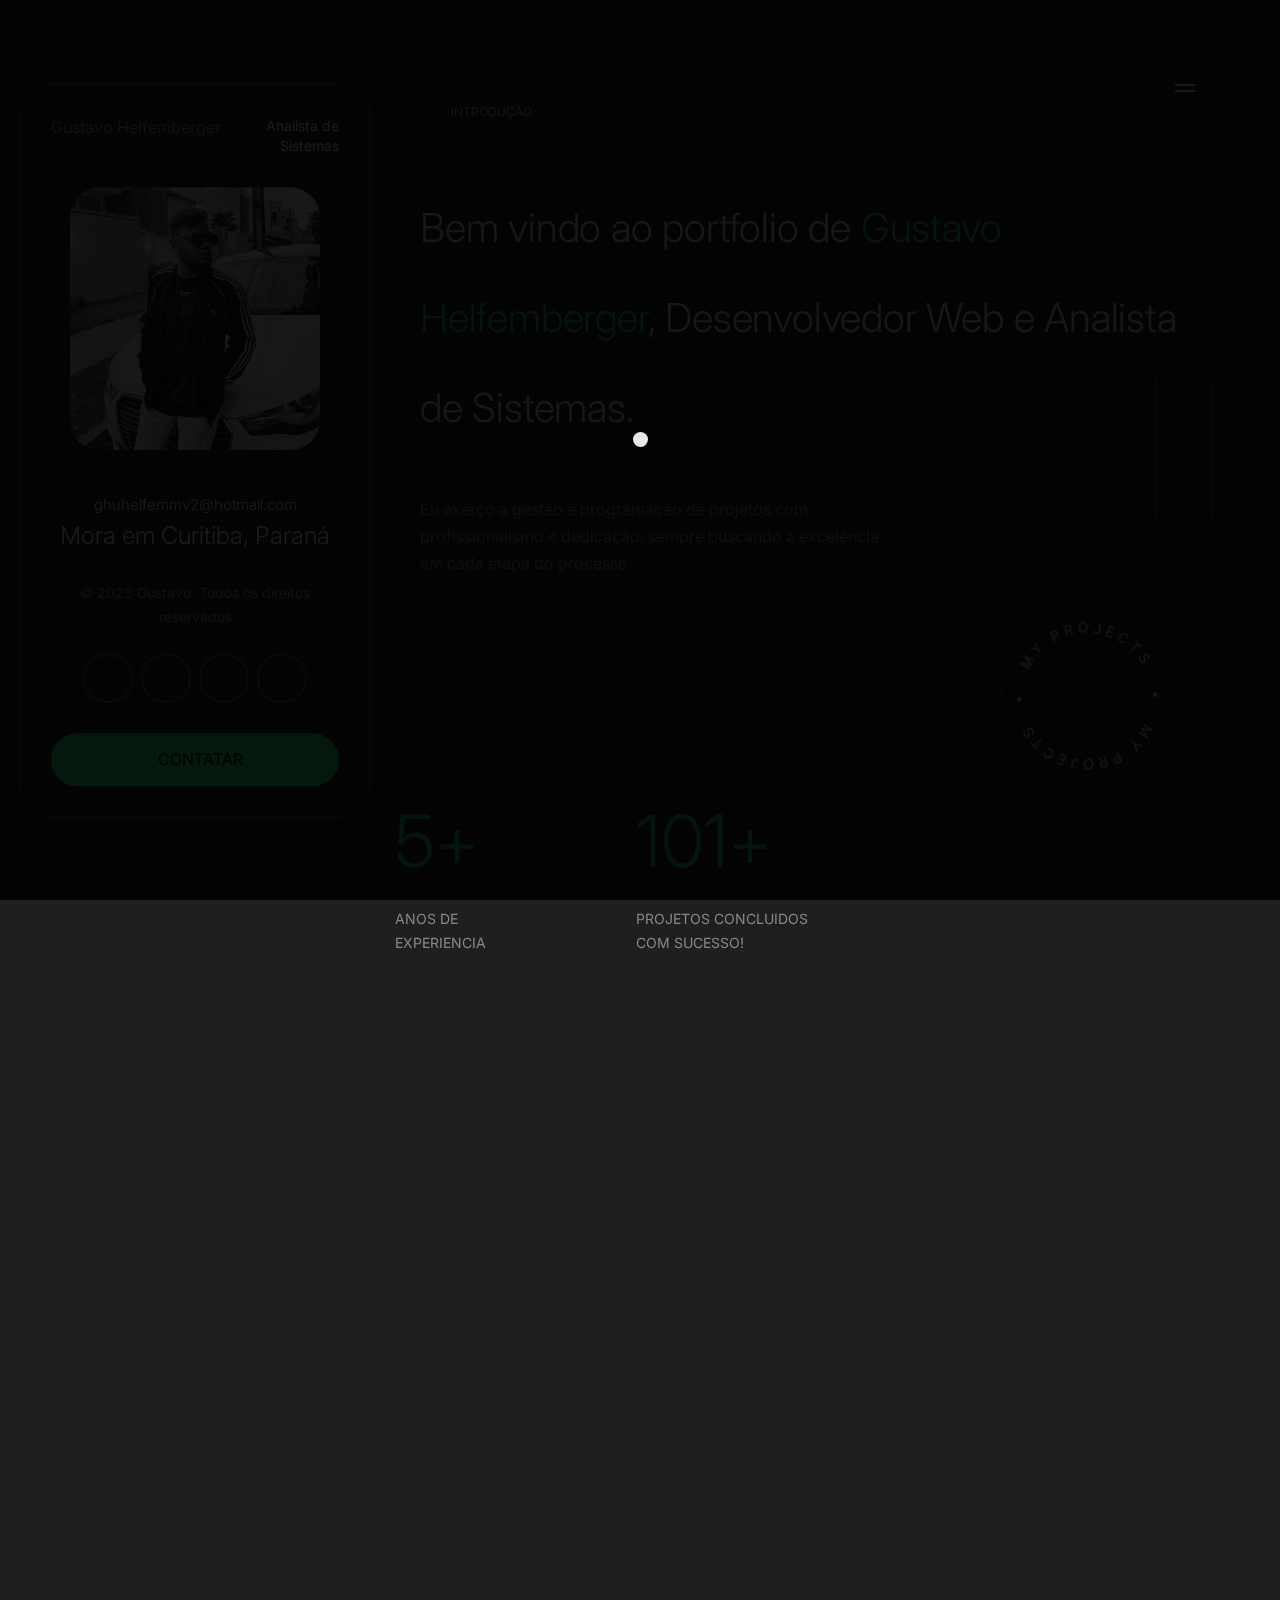
==== commit bae4708b: "pagina principal trocada" ====
--- a/index.html
+++ b/index.html
@@ -1,15 +1,13 @@
 <!DOCTYPE html>
 <html lang="en">
 
-<!-- Mirrored from wpriverthemes.com/HTML/drake/index.html by HTTrack Website Copier/3.x [XR&CO'2014], Sun, 23 Apr 2023 19:49:17 GMT -->
+
 <head>
     <meta charset="UTF-8">
     <meta http-equiv="X-UA-Compatible" content="IE=edge">
     <meta name="viewport" content="width=device-width, initial-scale=1.0">
     <title>Gustavo Helfemberger - Portfolio</title>
     <link rel="icon" type="image/x-icon" href="assets/images/favi.png">
-
-
 
     <!-- Font -->
     <link rel="preconnect" href="https://fonts.googleapis.com/">
@@ -29,8 +27,11 @@
     <link rel="stylesheet" href="assets/css/responsive.css">
 
 </head>
-<body>
-    
+<body class="home4-page">
+
+    <video class="body-overlay" muted autoplay loop>
+        <source src="assets/images/video4.mp4" type="video/mp4">
+    </video>
 
     <div class="page-loader">
         <div class="bounceball"></div>
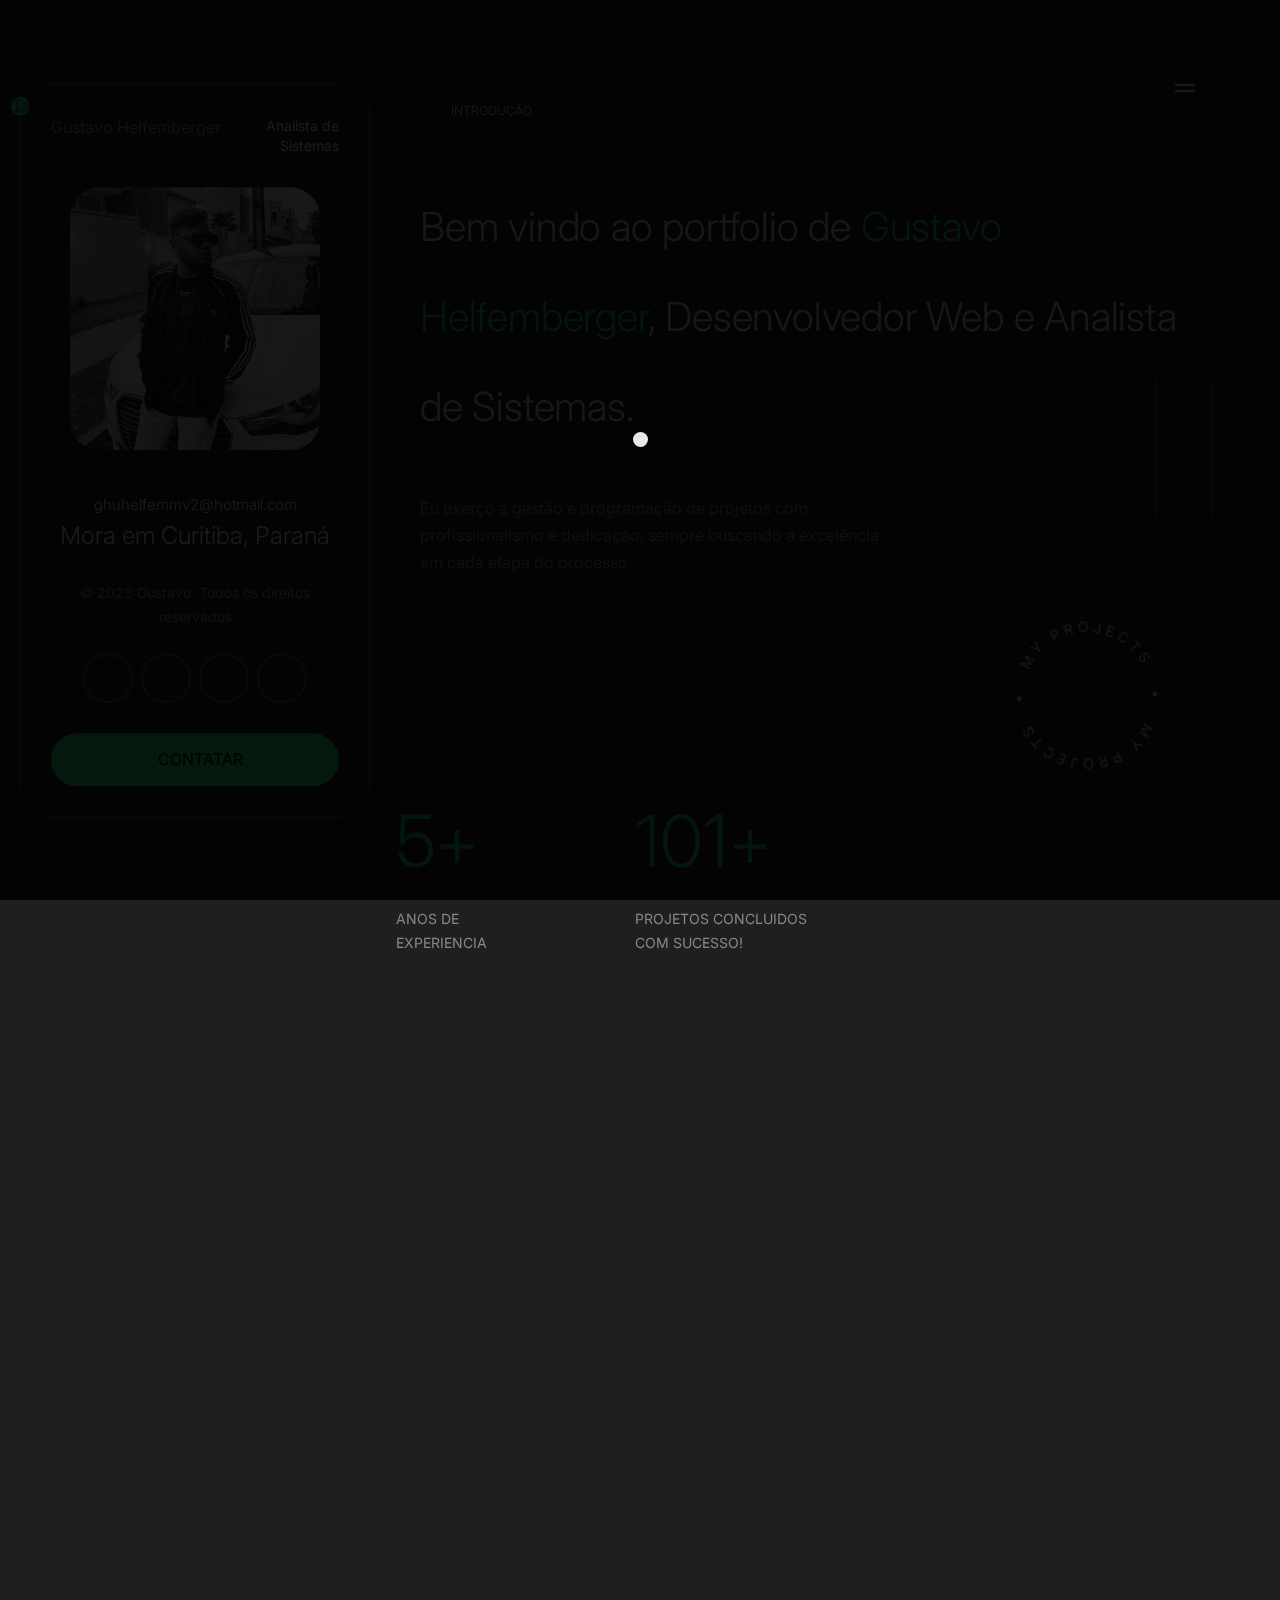
==== commit b07801bd: "play mp3 addd" ====
--- a/index.html
+++ b/index.html
@@ -28,7 +28,6 @@
 
 </head>
 <body class="home4-page">
-
     <video class="body-overlay" muted autoplay loop>
         <source src="assets/images/video4.mp4" type="video/mp4">
     </video>
@@ -45,6 +44,10 @@
     <div class="global-color">
         <span class="setting-toggle">
             <i class="las la-cog"></i>
+        </span>
+        <span>
+            <button class="audio" onclick="document.getElementsByTagName('audio')[0].play()"><img id="play" src="./assets/images/play.png" alt=""></button>
+            <i class="audio"></i>
         </span>
         <div class="inner">
             <div class="overlay"></div>
@@ -214,9 +217,11 @@
                 <a href="#"><i class="lab la-github"></i></a>
             </li>
         </ul>
+       
         <a href="#" class="theme-btn">
             <i class="las la-envelope"></i> Contatar
         </a>
+       
     </div>
 
     <main class="drake-main">
@@ -820,6 +825,9 @@
     <script src="assets/js/main.js"></script>
     <script src="assets/js/ajax-form.js"></script>
     <script src="assets/js/color.js"></script>
+    <audio>
+        <source src="./assets/audio/lofi.mp3" type="audio/mp3">
+      </audio>
 
 </body>
 
--- a/assets/css/style.css
+++ b/assets/css/style.css
@@ -71,6 +71,38 @@
     width: 100%;
     margin-left: auto;
 }
+.audio{
+    background: var(--primary_color);
+    display: block;
+    position: absolute;
+    left: 4px;
+    transform: scale(0.6);
+    display: inline-flex;
+    align-items: center;
+    border-radius: 50%;
+    justify-content: center;
+    text-transform: uppercase;
+    border: none;
+    transition: .3s;
+    cursor: pointer;
+
+}
+
+#play{
+    filter: grayscale(100%) invert(100%);
+}
+
+#play:hover{
+    filter: grayscale(0%) invert(0%);
+}
+
+.audio:hover {
+    background: none;
+    color: var(--primary_color);
+
+
+}
+
 .theme-btn {
     background: var(--primary_color);
     color: #000000;
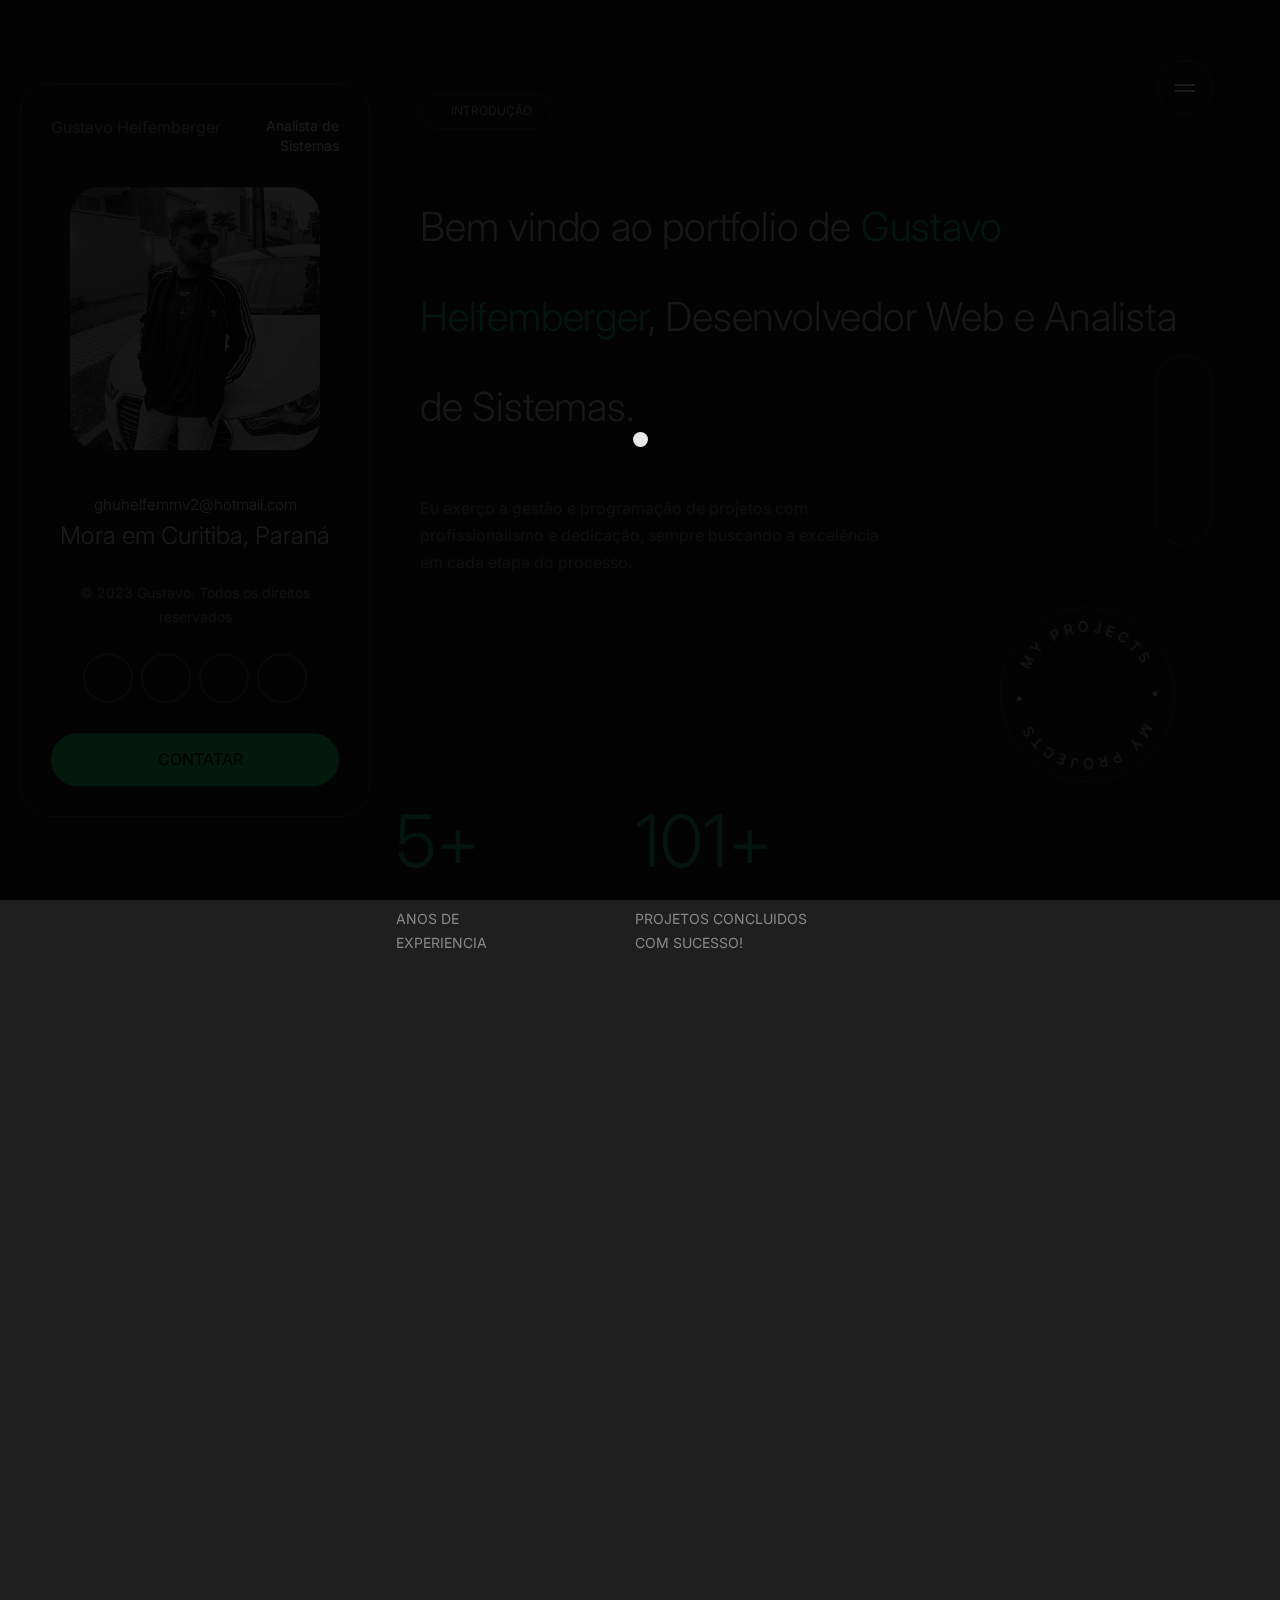
==== commit ce302484: "play mp3 add nas confg" ====
--- a/index.html
+++ b/index.html
@@ -46,8 +46,6 @@
             <i class="las la-cog"></i>
         </span>
         <span>
-            <button class="audio" onclick="document.getElementsByTagName('audio')[0].play()"><img id="play" src="./assets/images/play.png" alt=""></button>
-            <i class="audio"></i>
         </span>
         <div class="inner">
             <div class="overlay"></div>
@@ -79,6 +77,7 @@
                         <li><a href="home6.html">Cor Solida</a></li>
                         <li><a href="home5.html">Linhas Simples</a></li>
                     </ul>
+                    <button class="audio" onclick="document.getElementsByTagName('audio')[0].play()">Play Music</button>
                 </div>
             </div>
         </div>
--- a/assets/css/style.css
+++ b/assets/css/style.css
@@ -73,18 +73,19 @@
 }
 .audio{
     background: var(--primary_color);
-    display: block;
-    position: absolute;
-    left: 4px;
-    transform: scale(0.6);
+    color: #000000;
+    display: block;
+    text-align: center;
+    padding: 11px 58px 10px 58px;
     display: inline-flex;
     align-items: center;
-    border-radius: 50%;
+    border-radius: 30px;
     justify-content: center;
     text-transform: uppercase;
     border: none;
     transition: .3s;
     cursor: pointer;
+    border: 2px solid var(--primary_color);
 
 }
 
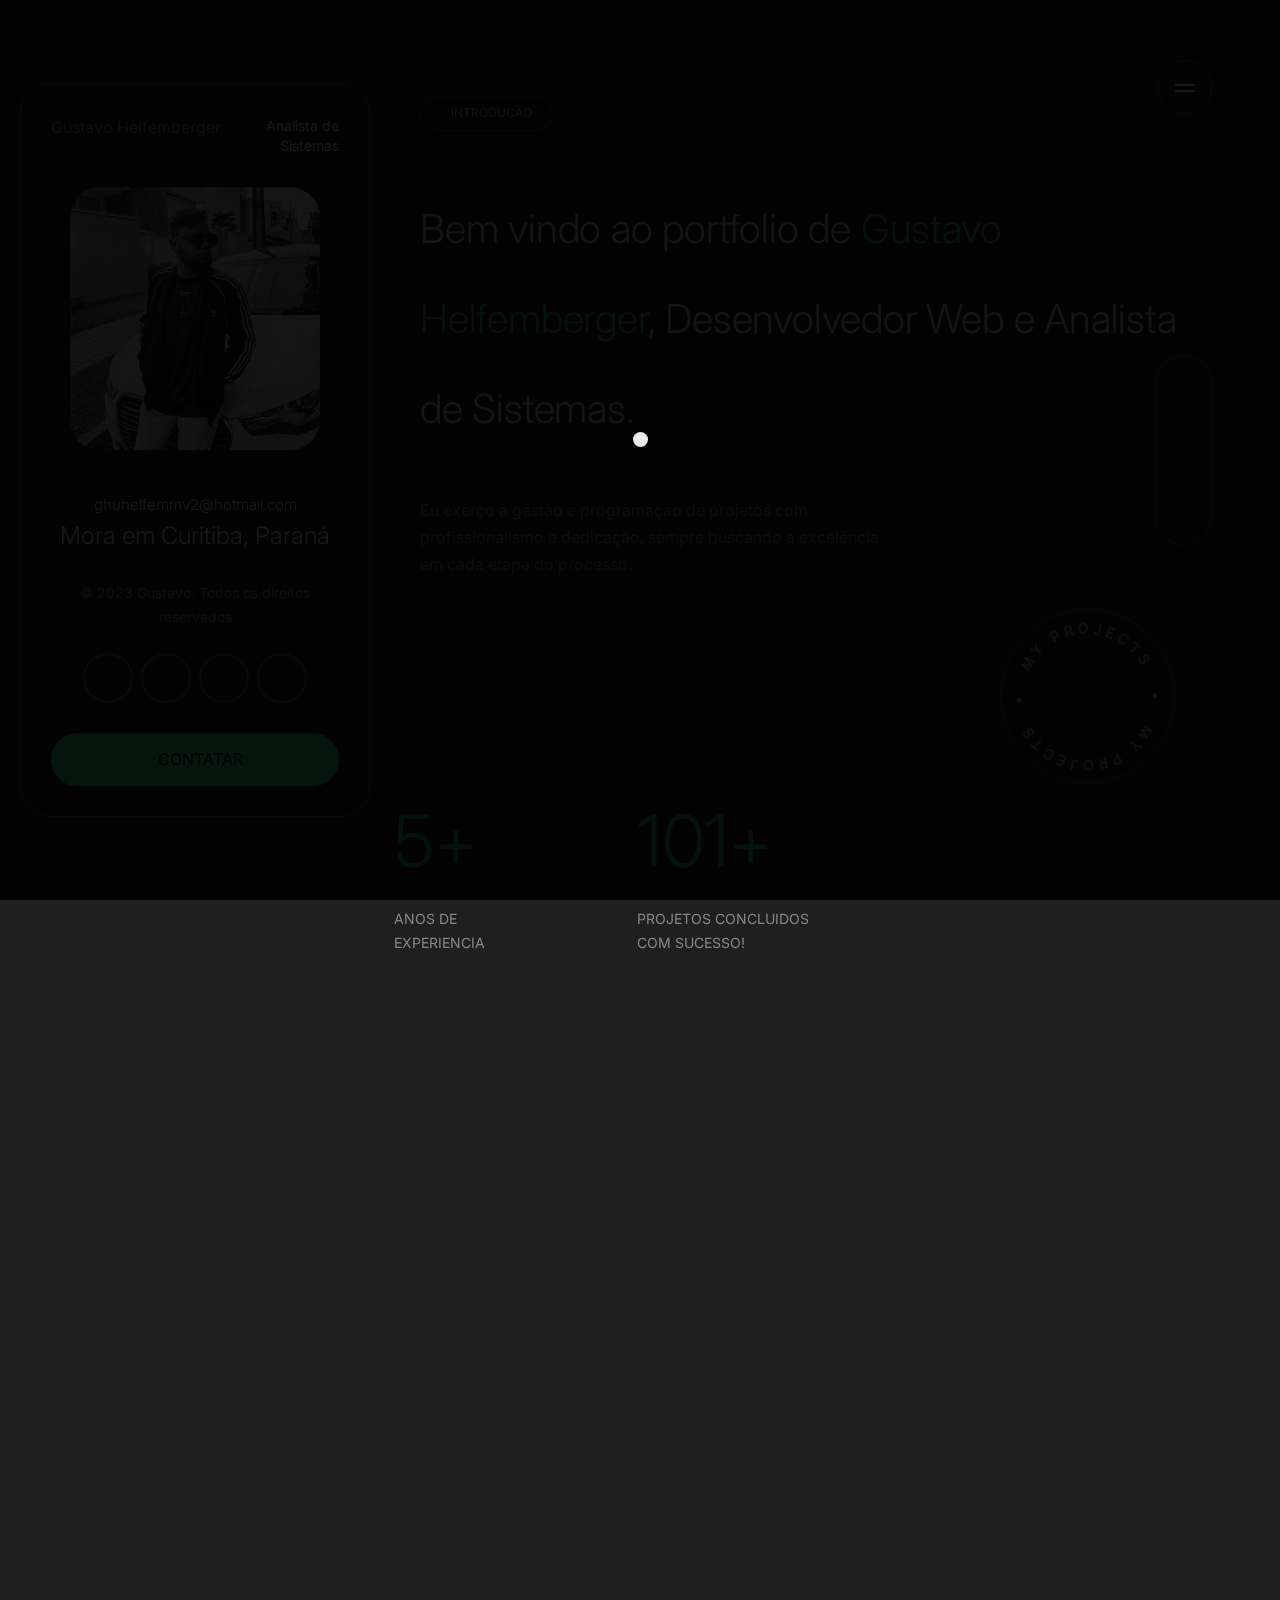
==== commit 072c74a4: "Tradução feira no NAV, e mp3 adicionado em outras paginas" ====
--- a/index.html
+++ b/index.html
@@ -158,22 +158,22 @@
         </li>
         <li>
             <a class="scroll-to" href="#about">
-                <span>About</span> <i class="lar la-user"></i>
+                <span>Sobre</span> <i class="lar la-user"></i>
             </a>
         </li>
         <li>
             <a class="scroll-to" href="#resume">
-                <span>Resume</span> <i class="las la-briefcase"></i>
+                <span>Resumo</span> <i class="las la-briefcase"></i>
             </a>
         </li>
         <li>
             <a class="scroll-to" href="#services">
-                <span>Services</span> <i class="las la-stream"></i>
+                <span>Serviços</span> <i class="las la-stream"></i>
             </a>
         </li>
         <li>
             <a class="scroll-to" href="#skills">
-                <span>Skills</span> <i class="las la-shapes"></i>
+                <span>Meus Conhecimentos</span> <i class="las la-shapes"></i>
             </a>
         </li>
         <li>
@@ -183,12 +183,12 @@
         </li>
         <li>
             <a class="scroll-to" href="#testimonial">
-                <span>Testimonial</span> <i class="lar la-comment"></i>
+                <span>Avaliações</span> <i class="lar la-comment"></i>
             </a>
         </li>
         <li>
             <a class="scroll-to" href="#contact">
-                <span>Contact</span> <i class="las la-envelope"></i>
+                <span>Contato</span> <i class="las la-envelope"></i>
             </a>
         </li>
     </ul>
--- a/assets/css/style.css
+++ b/assets/css/style.css
@@ -78,6 +78,7 @@
     text-align: center;
     padding: 11px 58px 10px 58px;
     display: inline-flex;
+    transform: scale(0.7);
     align-items: center;
     border-radius: 30px;
     justify-content: center;
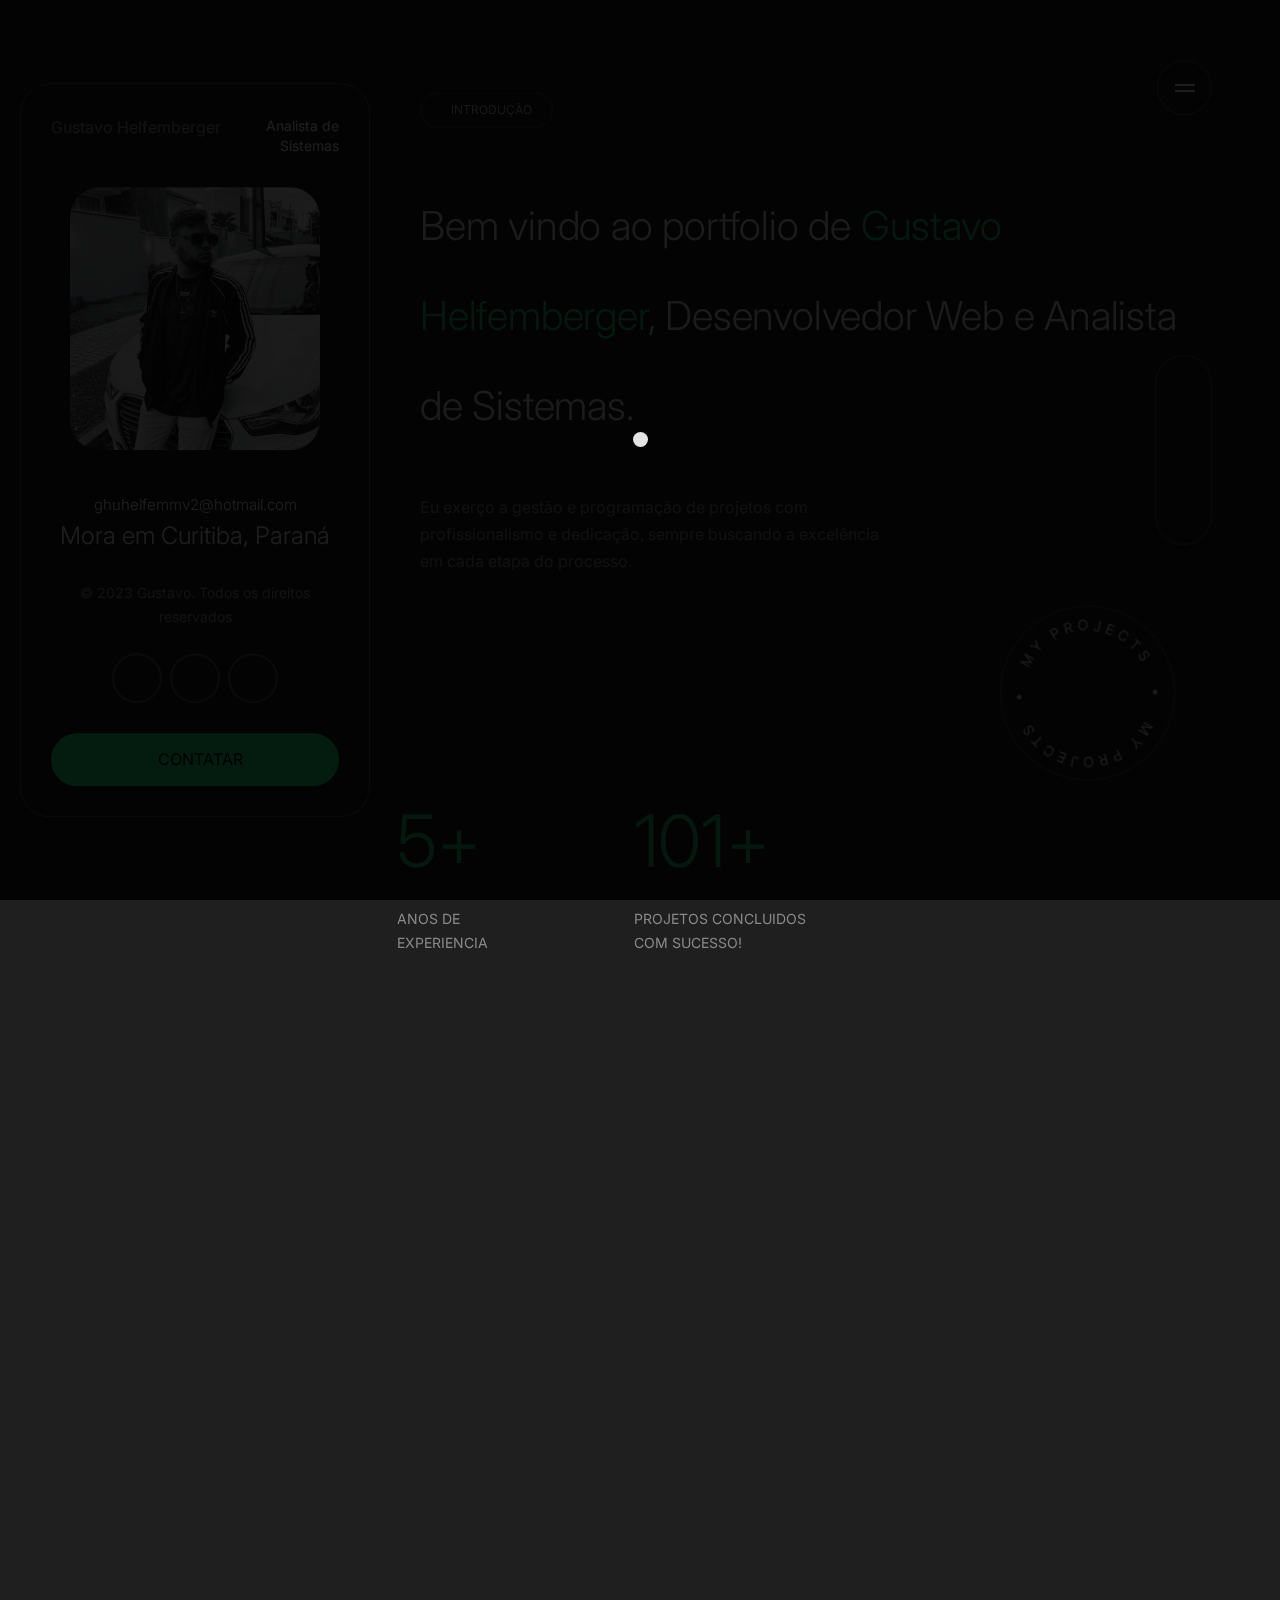
==== commit bc6e1af4: "traduções realizadas e redes sociais ajustadas" ====
--- a/index.html
+++ b/index.html
@@ -136,14 +136,12 @@
             <div class="sidebar-social">
                 <p>Social</p>
                 <ul class="social-links d-flex align-items-center">
-                    <li>
-                        <a href="#"><i class="lab la-twitter"></i></a>
-                    </li>
-                    <li>
-                        <a href="#"><i class="lab la-dribbble"></i></a>
-                    </li>
-                    <li>
-                        <a href="#"><i class="lab la-instagram"></i></a>
+                    
+                    <li>
+                        <a target="_blank" href="https://jagustinha.github.io/portfolio/index.html"><i class="lab la-dribbble"></i></a>
+                    </li>
+                    <li>
+                        <a target="_blank" href="https://www.instagram.com/hellfemberger/"><i class="lab la-instagram"></i></a>
                     </li>
                 </ul>
             </div>
@@ -204,16 +202,13 @@
         <p class="copyright">&copy; 2023 Gustavo. Todos os direitos reservados</p>
         <ul class="social-profile d-flex align-items-center flex-wrap justify-content-center">
             <li>
-                <a href="#"><i class="lab la-twitter"></i></a>
+                <a target="_blank" href="https://github.com/Jagustinha"><i class="lab la-dribbble"></i></a>
             </li>
             <li>
-                <a href="#"><i class="lab la-dribbble"></i></a>
+                <a target="_blank" href="https://www.instagram.com/hellfemberger/"><i class="lab la-instagram"></i></a>
             </li>
             <li>
-                <a href="#"><i class="lab la-instagram"></i></a>
-            </li>
-            <li>
-                <a href="#"><i class="lab la-github"></i></a>
+                <a target="_blank" href="https://github.com/Jagustinha"><i class="lab la-github"></i></a>
             </li>
         </ul>
        
@@ -237,17 +232,15 @@
                     <h2 class="address"> De Curitiba, Parana</h2>
                     <p class="copyright">&copy; 2023 Gustavo. Todos os direitos reservados</p>
                     <ul class="social-profile d-flex align-items-center flex-wrap justify-content-center">
+                        
                         <li>
-                            <a href="#"><i class="lab la-twitter"></i></a>
+                            <a target="_blank" href="https://jagustinha.github.io/portfolio/index.html"><i class="lab la-dribbble"></i></a>
                         </li>
                         <li>
-                            <a href="#"><i class="lab la-dribbble"></i></a>
+                            <a target="_blank" href="https://www.instagram.com/hellfemberger/"><i class="lab la-instagram"></i></a>
                         </li>
                         <li>
-                            <a href="#"><i class="lab la-instagram"></i></a>
-                        </li>
-                        <li>
-                            <a href="#"><i class="lab la-github"></i></a>
+                            <a target="_blank" href="https://github.com/Jagustinha"><i class="lab la-github"></i></a>
                         </li>
                     </ul>
                     <a href="#" class="theme-btn">
@@ -769,14 +762,15 @@
                                                 <option value="subject1">Duvidas</option>
                                                 <option value="subject2">Desejo contratar você</option>
                                                 <option value="subject3">Desejo serviços freelancers</option>
+                                                <option value="subject1">Outros</option>
 
                                             </select>
                                         </div>
                                     </div>
                                     <div class="col-md-12">
                                         <div class="input-group">
-                                            <label for="budget">Nome da sua Empresa <span>(opcional)</span></label>
-                                            <input type="number" name="budget" id="budget" placeholder="Descreva o nome do seu Projeto">
+                                            <label for="budget">Nome do seu Projeto <span>(opcional)</span></label>
+                                            <input type="text" name="budget" id="budget" placeholder="Descreva o nome do seu Projeto">
                                         </div>
                                     </div>
                                     <div class="col-md-12">
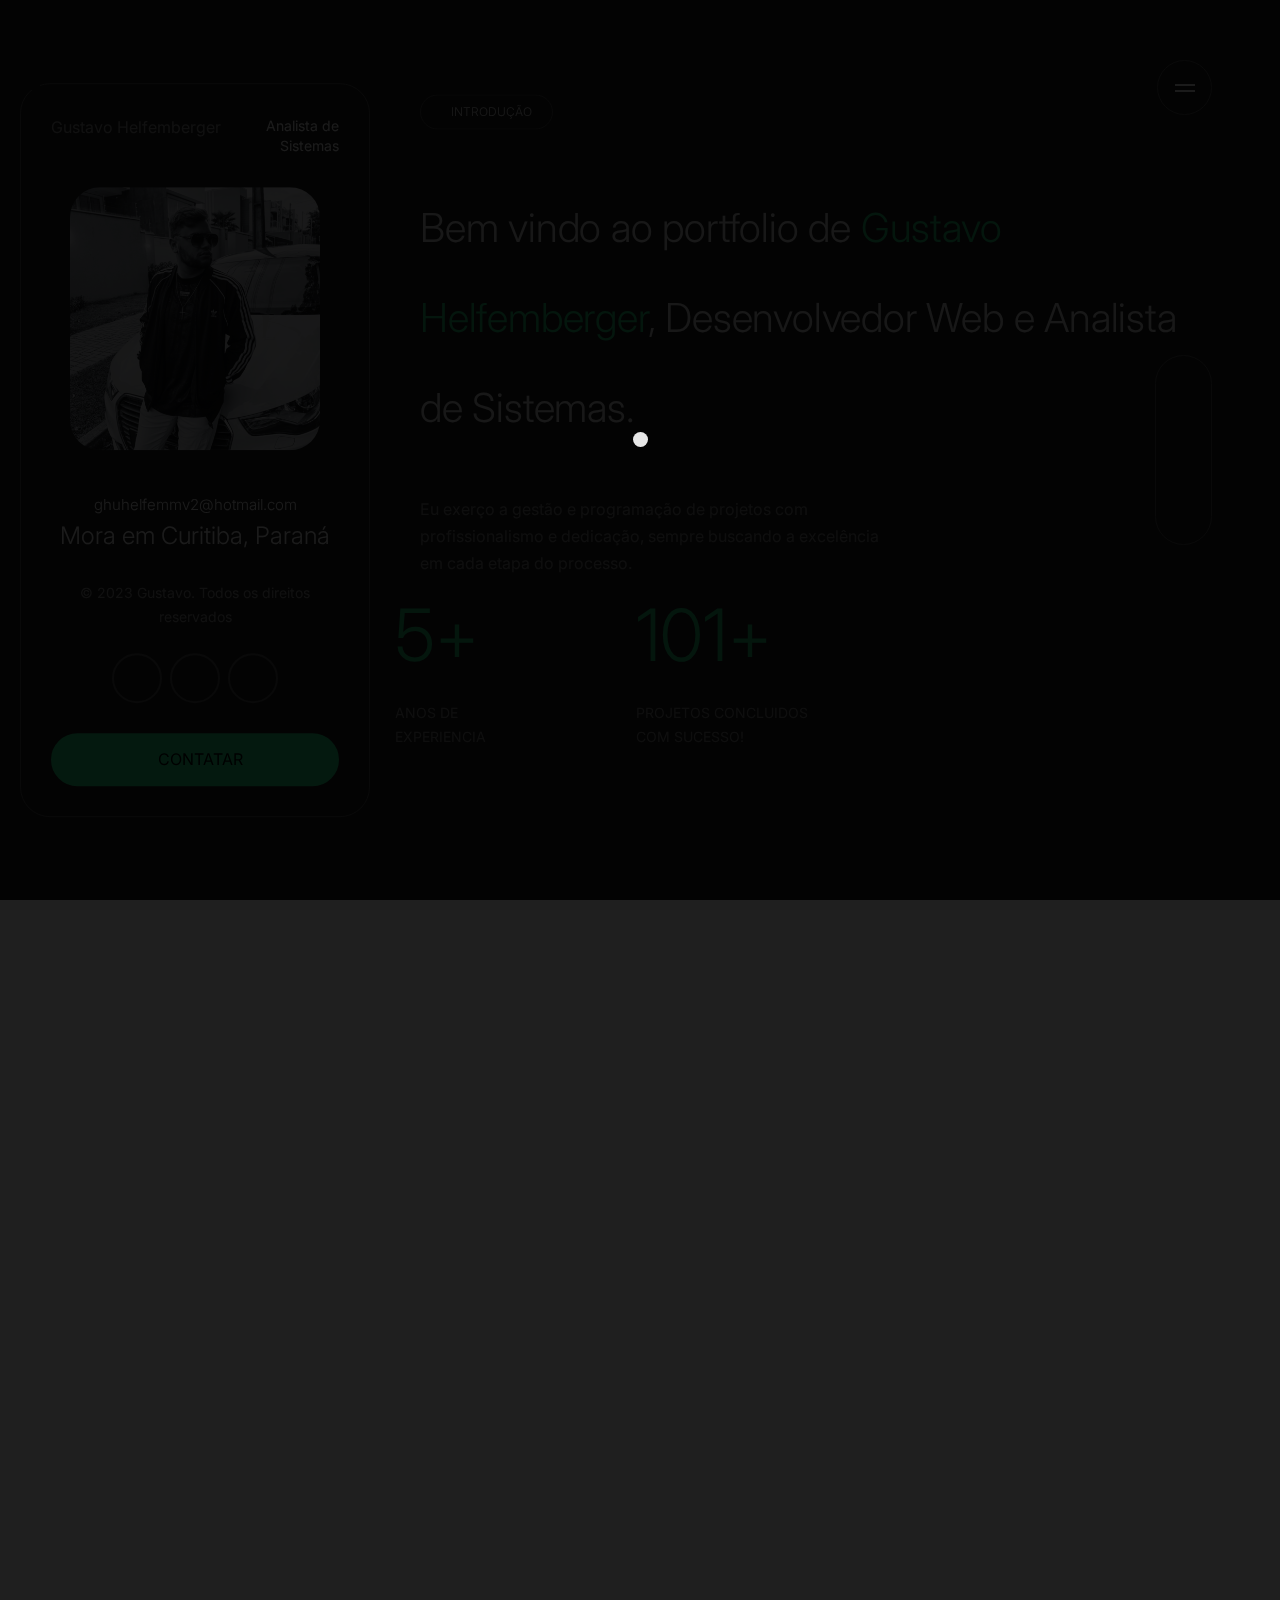
==== commit e9388b9f: "traduções realizadas e redes sociais ajustadas v2" ====
--- a/index.html
+++ b/index.html
@@ -259,13 +259,6 @@
                                 <h1 id="title1" class="scroll-animation" data-animation="fade_from_bottom">Bem vindo ao portfolio de <span>Gustavo Helfemberger</span>, Desenvolvedor Web e Analista de Sistemas.</h1>
                             </div>
                             <p class="scroll-animation" data-animation="fade_from_bottom">Eu exerço a gestão e programação de projetos com profissionalismo e dedicação, sempre buscando a excelência em cada etapa do processo.</p>
-                            <a href="#portfolio" 
-                                class="go-to-project-btn scroll-to scroll-animation" 
-                                data-animation="rotate_up">
-                                <img src="assets/images/round-text.png" alt="Rounded Text">
-                                <i class="las la-arrow-down"></i>
-                            </a>
-        
                             <div class="facts d-flex">
                                 <div class="left scroll-animation" data-animation="fade_from_left">
                                     <h1>5+</h1>
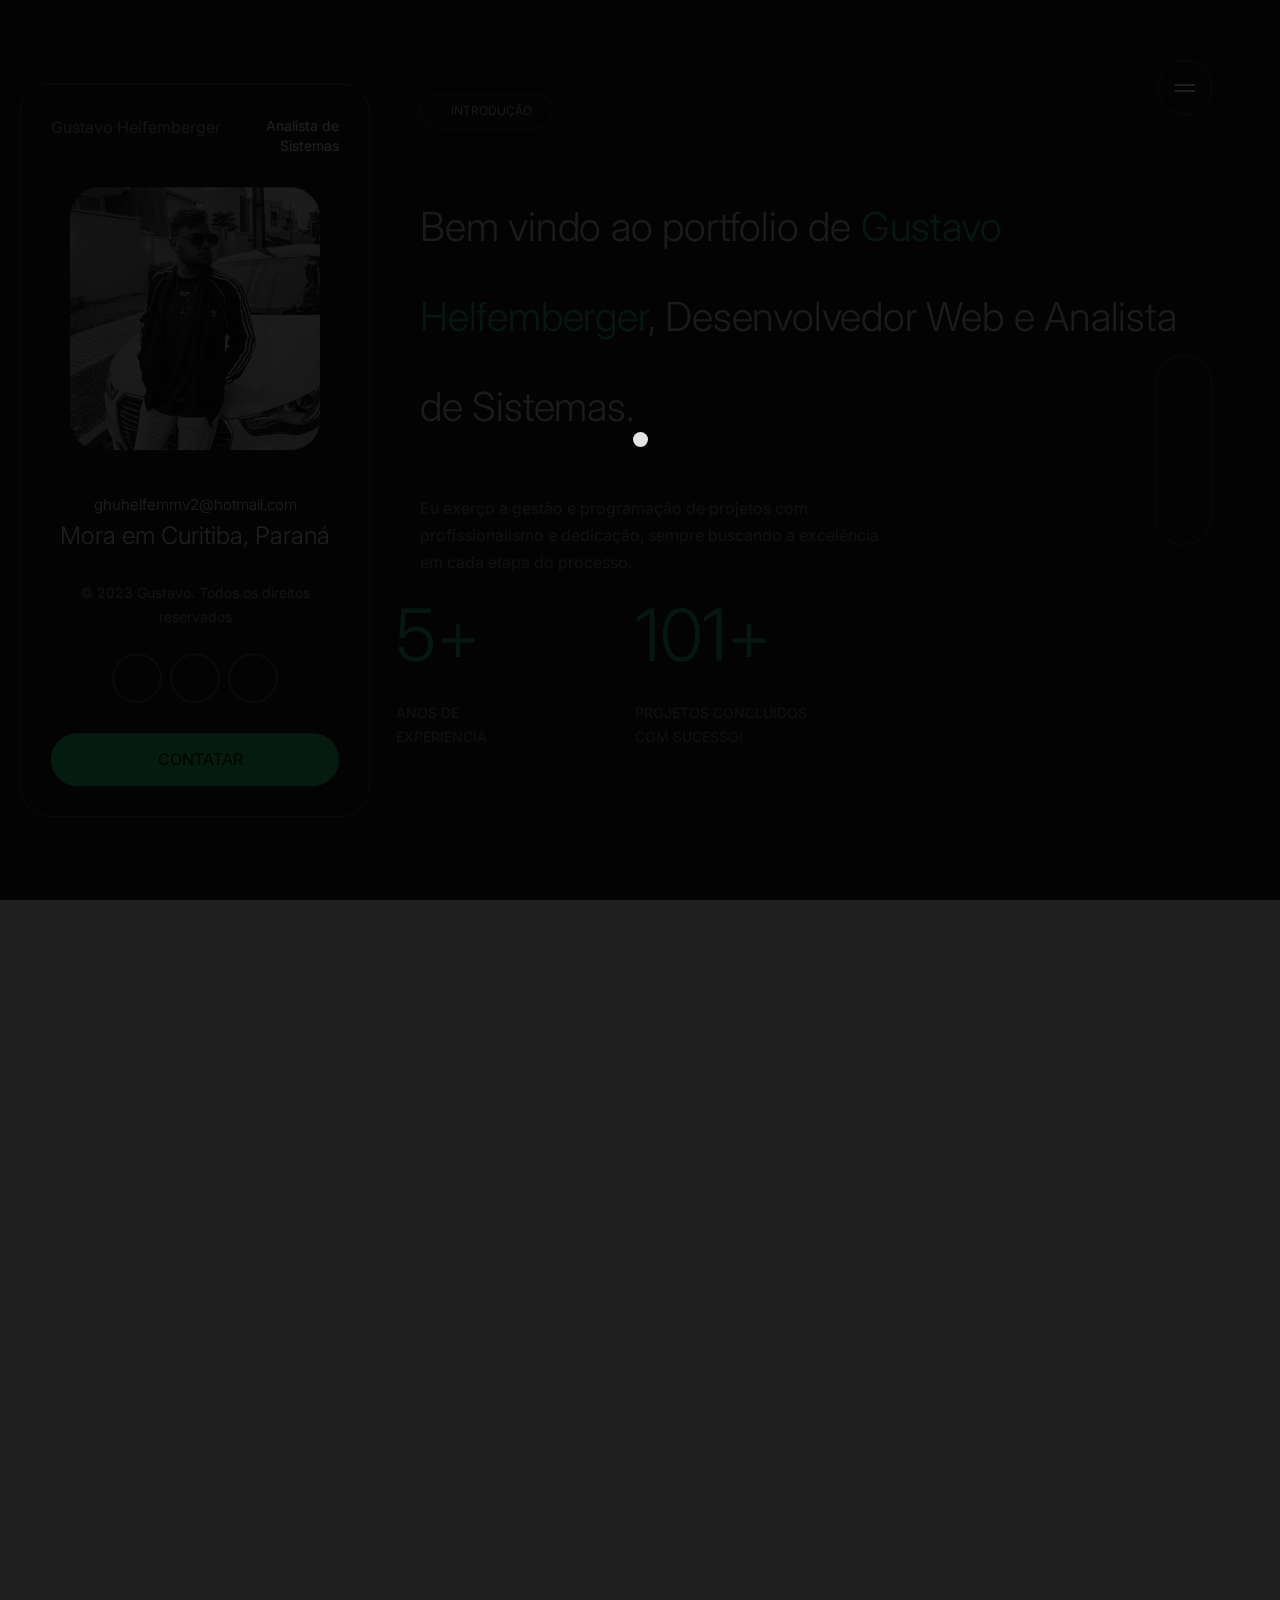
==== commit 21346311: "." ====
--- a/index.html
+++ b/index.html
@@ -669,7 +669,7 @@
                                                     <p class="text-right">Para pequenos projetos!<br>
                                                        </p>
                                                 </div>
-                                                <h1>R$50<span>/ Horas</span></h1>
+                                                <h1>R$50<span>/ Hora</span></h1>
                                             </div>
                                             <ul class="feature-lists">
                                                 <li>Precisamos do seu wireframe.</li>
@@ -688,7 +688,7 @@
                                                     <h4>premium</h4>
                                                     <p class="text-right">Para projetos grandes!<br></p>
                                                 </div>
-                                                <h1>R$80 <span>/ Horas</span></h1>
+                                                <h1>R$80 <span>/ Hora</span></h1>
                                             </div>
                                             <ul class="feature-lists">
                                                 <li>Não é necessário wireframe ou qualquer coisa do tipo.</li>
